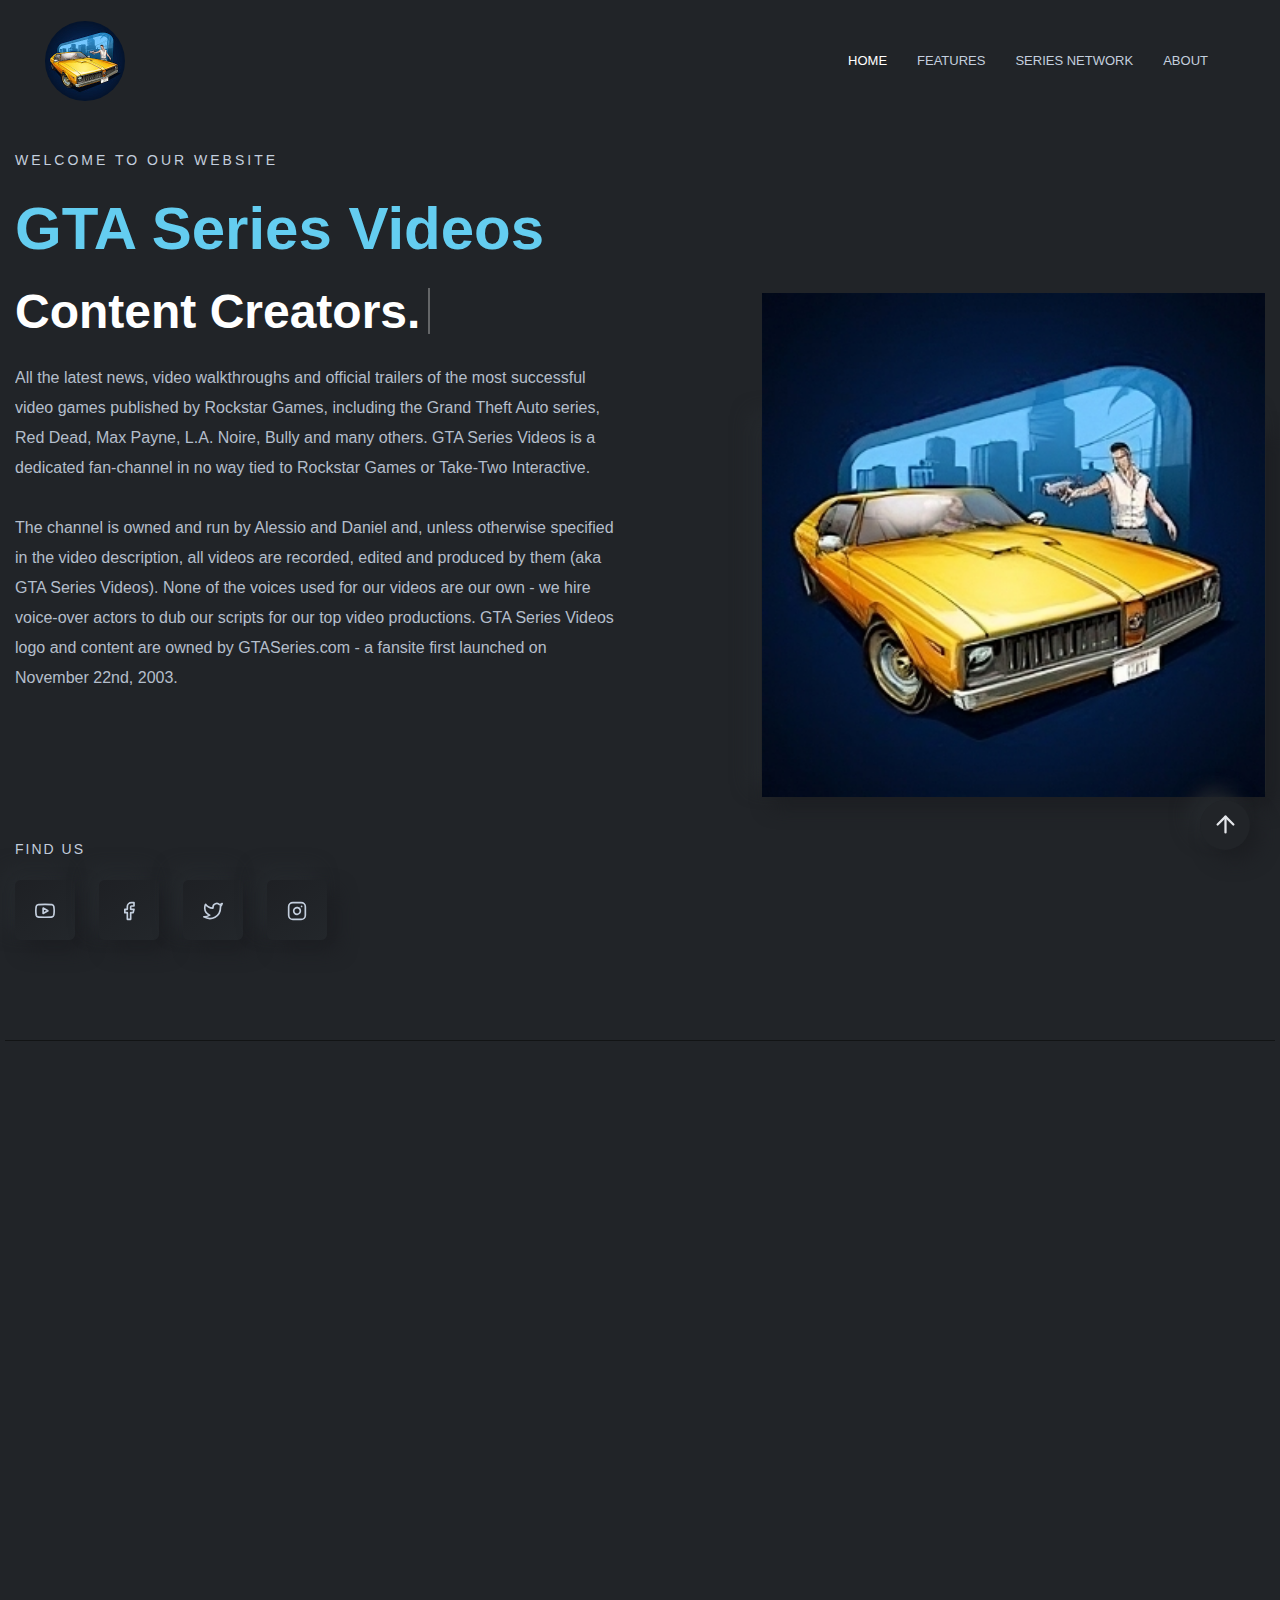
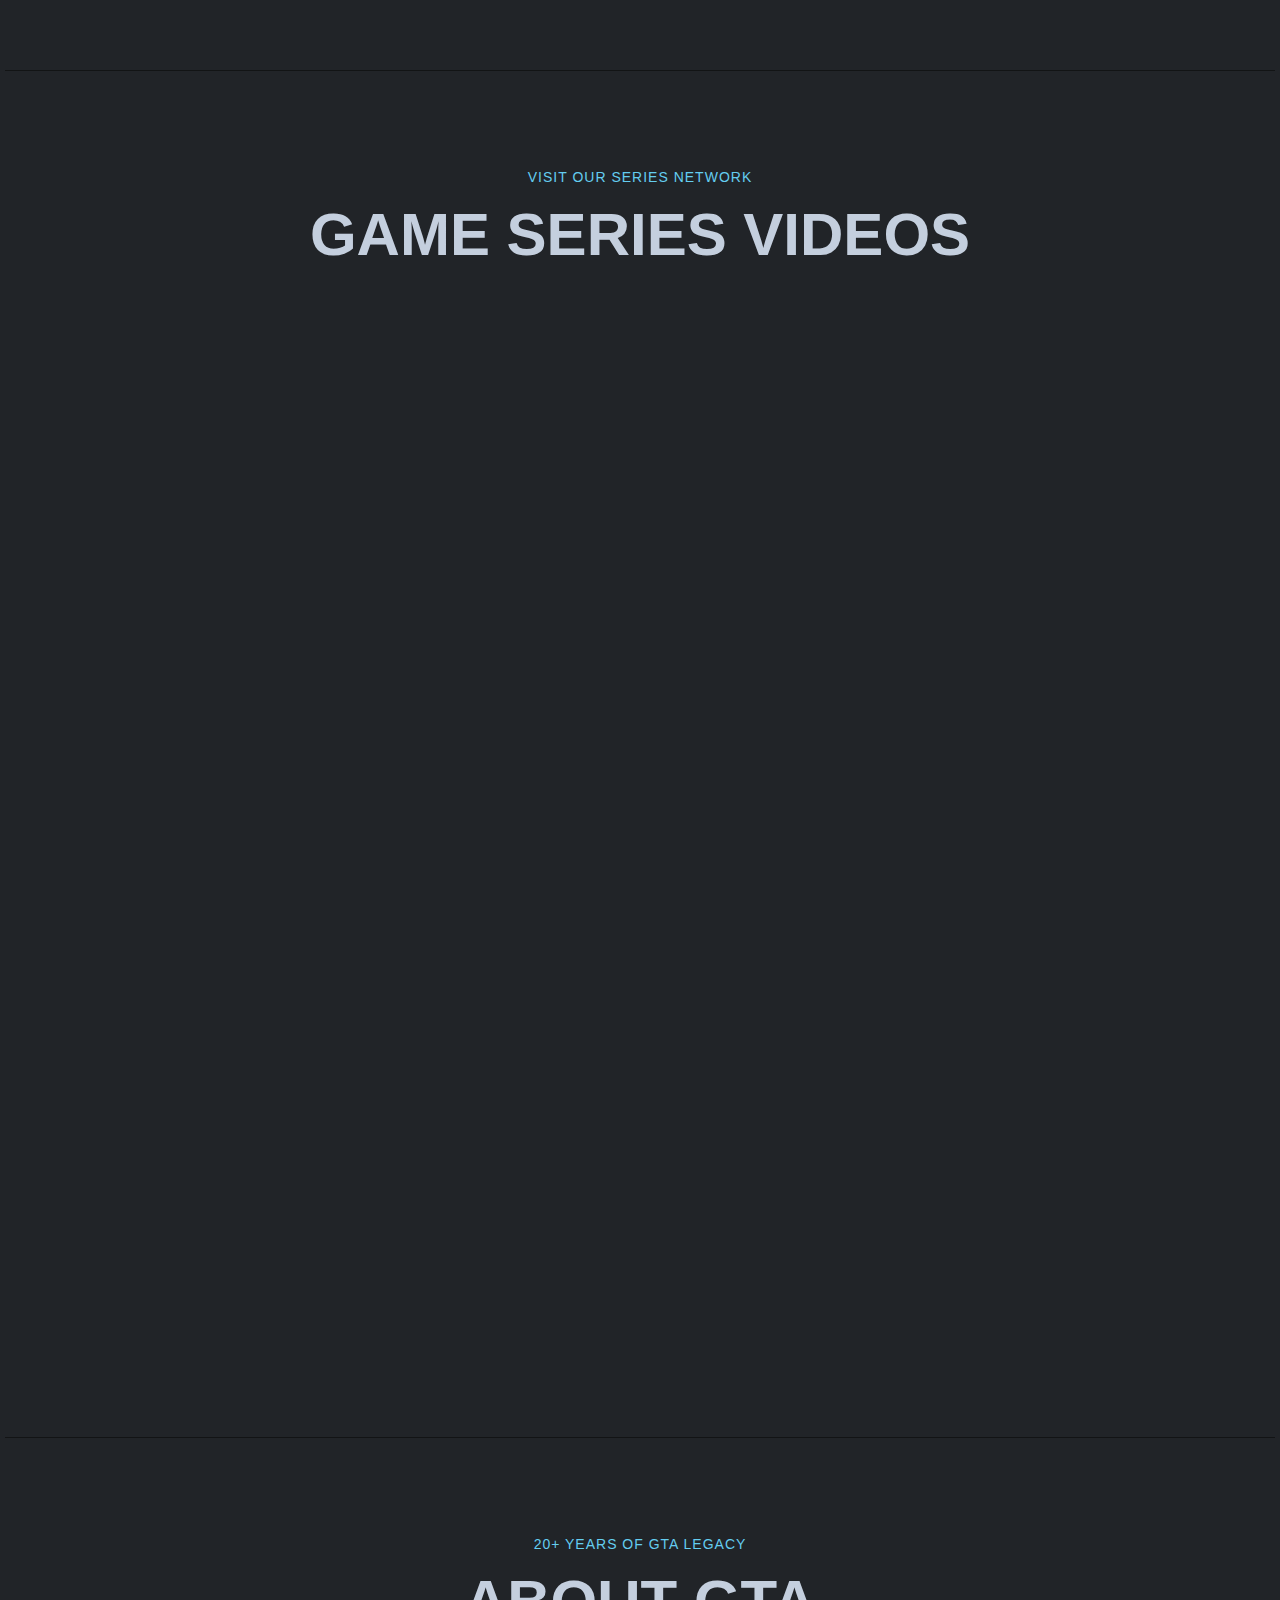
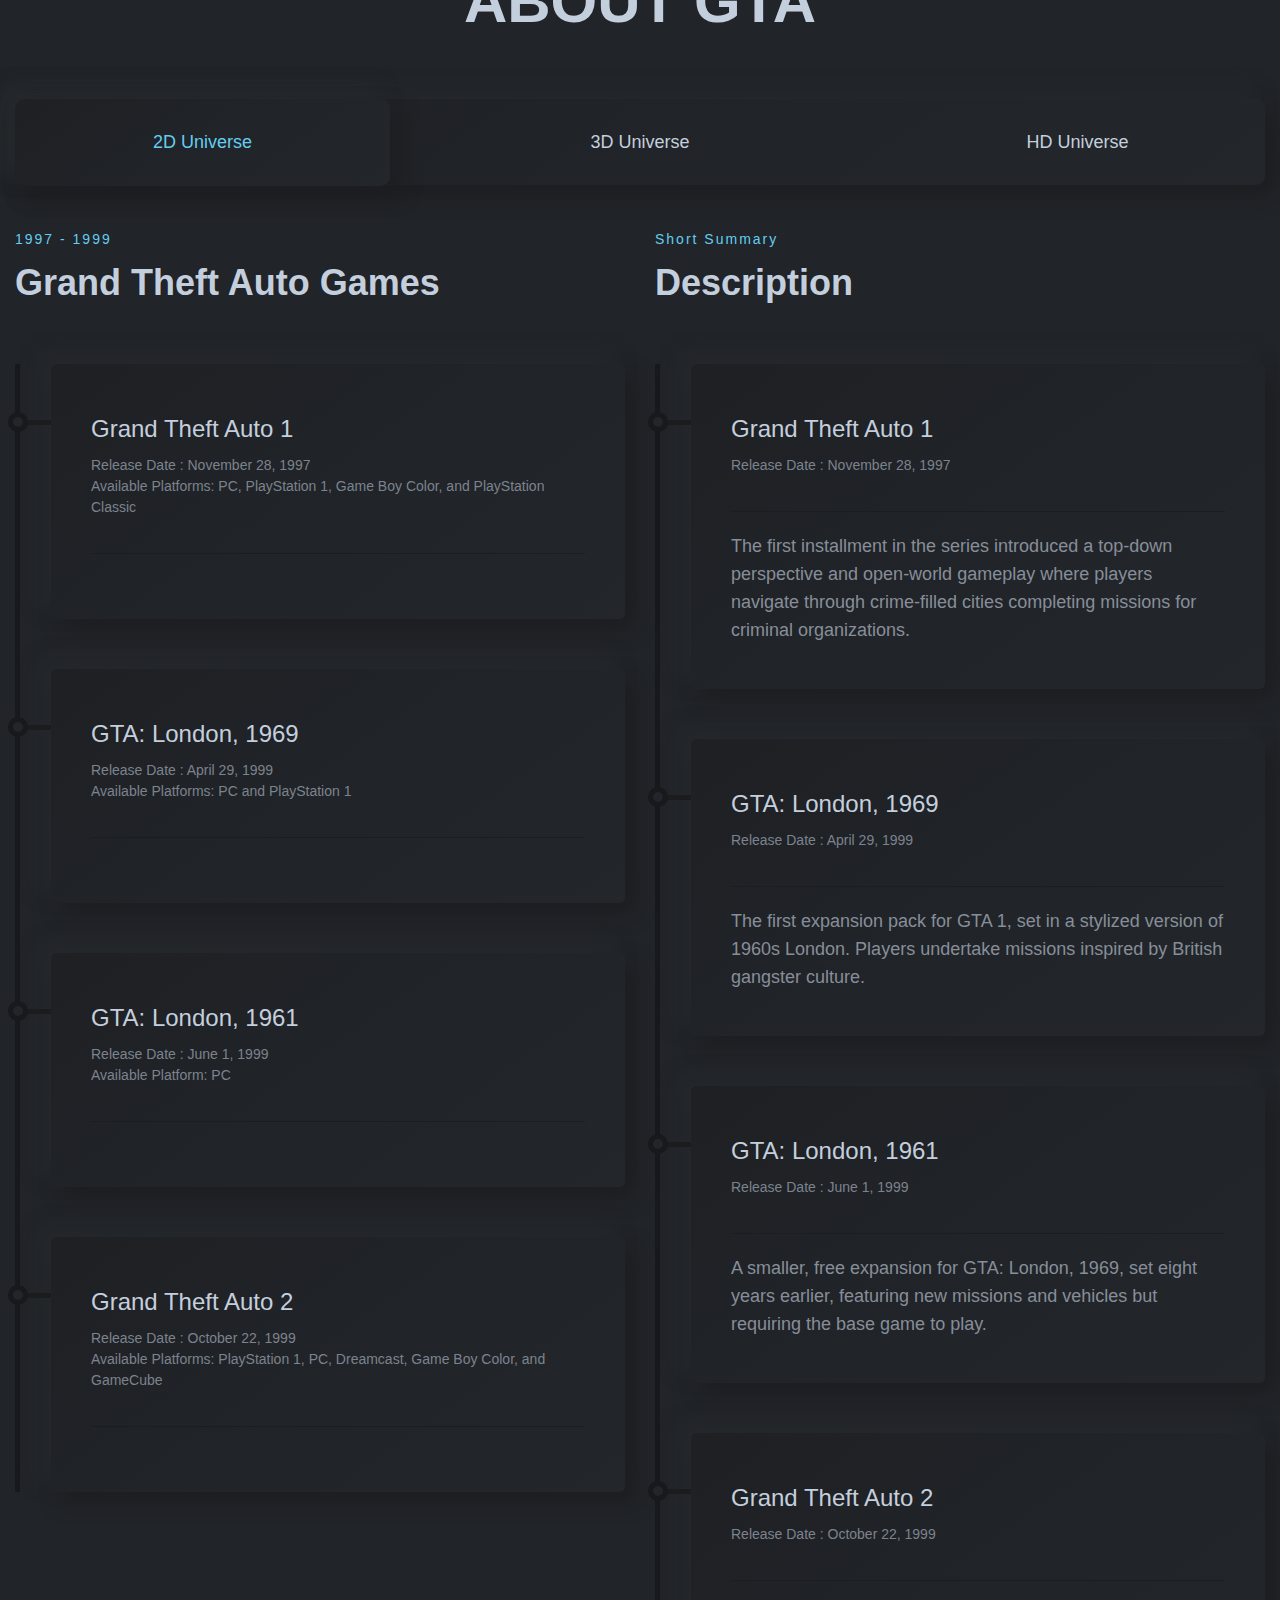
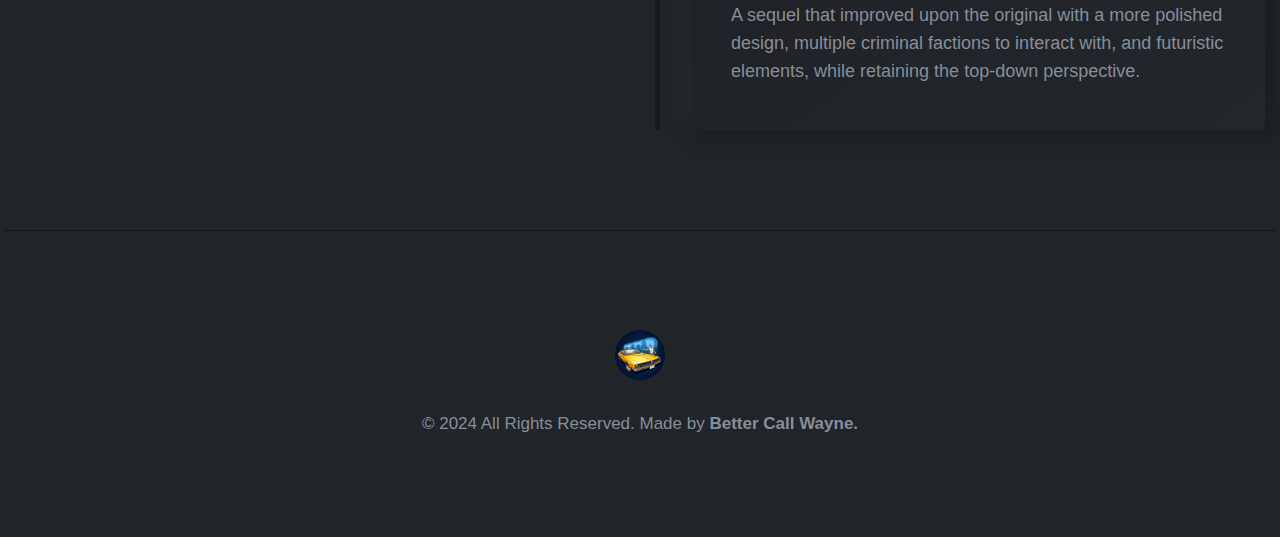
==== index.html @ ca721568 "website upload" ====
<!DOCTYPE html>
<html lang="en">

<head>
    <meta charset="utf-8">
    <meta http-equiv="x-ua-compatible" content="ie=edge">
    <title>GTA Series Videos</title>
    <meta name="robots" content="noindex, follow">
    <meta name="description" content="">
    <meta name="viewport" content="width=device-width, initial-scale=1, shrink-to-fit=no">
    <link rel="shortcut icon" type="image/x-icon" href="assets/images/gtasvs.jpeg">
    <link rel="stylesheet" href="assets/css/vendor/bootstrap.min.css">
    <link rel="stylesheet" href="assets/css/vendor/slick.css">
    <link rel="stylesheet" href="assets/css/vendor/slick-theme.css">
    <link rel="stylesheet" href="assets/css/vendor/aos.css">
    <link rel="stylesheet" href="assets/css/plugins/feature.css">
    <link rel="stylesheet" href="assets/css/style.css">
</head>

<body class="template-color-1 spybody" data-spy="scroll" data-target=".navbar-example2" data-offset="70">

    <header class="rn-header haeder-default black-logo-version header--fixed header--sticky">
        <div class="header-wrapper rn-popup-mobile-menu m--0 row align-items-center">
            <div class="col-lg-2 col-6">
                <div class="header-left">
                    <div class="logo">
                        <a href="index.html">
                            <img src="assets/images/logo/gtasv.jpg" alt="logo">
                        </a>
                    </div>
                </div>
            </div>
            <div class="col-lg-10 col-6">
                <div class="header-center">
                    <nav id="sideNav" class="mainmenu-nav navbar-example2 d-none d-xl-block">
                        <ul class="primary-menu nav nav-pills">
                            <li class="nav-item"><a class="nav-link smoth-animation active" href="#home">Home</a></li>
                            <li class="nav-item"><a class="nav-link smoth-animation" href="#features">Features</a></li>
                            <li class="nav-item"><a class="nav-link smoth-animation" href="#portfolio">Series Network</a></li>
                            <li class="nav-item"><a class="nav-link smoth-animation" href="#resume">About</a></li>
                        </ul>
                    </nav>
                    <div class="header-right">
                        <div class="hamberger-menu d-block d-xl-none">
                            <i id="menuBtn" class="feather-menu humberger-menu"></i>
                        </div>
                        <div class="close-menu d-block">
                            <span class="closeTrigger">
                            <i data-feather="x"></i>
                        </span>
                        </div>
                    </div>
                </div>
            </div>
        </div>
    </header>
    <div class="popup-mobile-menu">
        <div class="inner">
            <div class="menu-top">
                <div class="menu-header">
                    <a class="logo" href="index.html">
                        <img src="assets/images/gtasvs.jpeg" alt="GSVS Image">
                    </a>
                    <div class="close-button">
                        <button class="close-menu-activation close"><i data-feather="x"></i></button>
                    </div>
                </div>
            </div>
            <div class="content">
                <ul class="primary-menu nav nav-pills">
                    <li class="nav-item"><a class="nav-link smoth-animation active" href="#home">Home</a></li>
                    <li class="nav-item"><a class="nav-link smoth-animation" href="#features">Features</a></li>
                    <li class="nav-item"><a class="nav-link smoth-animation" href="#portfolio">Series Network</a></li>
                    <li class="nav-item"><a class="nav-link smoth-animation" href="#resume">History</a></li>
                </ul>
            </div>
        </div>
    </div>
    <!-- End Popup Mobile Menu  -->




    <main class="main-page-wrapper">

        <!-- Start Slider Area -->
        <div id="home" class="rn-slider-area">
            <div class="slide slider-style-1">
                <div class="container">
                    <div class="row row--30 align-items-center">
                        <div class="order-2 order-lg-1 col-lg-7 mt_md--50 mt_sm--50 mt_lg--30">
                            <div class="content">
                                <div class="inner">
                                    <span class="subtitle">Welcome to our website</span>
                                    <h1 class="title"><span>GTA Series Videos</span><br>
                                        <span class="header-caption" id="page-top">
                                            <!-- type headline start-->
                                            <span class="cd-headline clip is-full-width">
                                        <!-- ROTATING TEXT -->
                                        <span class="cd-words-wrapper">
                                                    <b class="is-visible">Content Creators.</b>
                                                    <b class="is-hidden">GTA Enthusiasts.</b>
                                                    <b class="is-hidden">Passionate Gamers.</b>
                                                </span>
                                        </span>
                                        <!-- type headline end -->
                                        </span>
                                    </h1>

                                    <div>
                                        <p class="description">All the latest news, video walkthroughs and official trailers of the most successful video games published by Rockstar Games, including the Grand Theft Auto series, Red Dead, Max Payne, L.A. Noire, Bully and many others.

                                            GTA Series Videos is a dedicated fan-channel in no way tied to Rockstar Games or Take-Two Interactive. 
                                            <br><br>
                                            The channel is owned and run by Alessio and Daniel and, unless otherwise specified in the video description, all videos are recorded, edited and produced by them (aka GTA Series Videos). None of the voices used for our videos are our own - we hire voice-over actors to dub our scripts for our top video productions. 
                                            
                                            GTA Series Videos logo and content are owned by GTASeries.com - a fansite first launched on November 22nd, 2003.</p>
                                    </div>
                                </div>
                                <div class="row">
                                    <div class="col-lg-6 col-xl-6 col-md-6 col-sm-6 col-12">
                                        <div class="social-share-inner-left">
                                            <span class="title">Find Us</span>
                                            <ul class="social-share d-flex liststyle">
                                                <li class="youtube"><a href="https://www.youtube.com/@GTASeriesVideos"><i data-feather="youtube"></i></a>
                                                </li>
                                                <li class="facebook"><a href="https://www.facebook.com/GTASeriesNews"><i data-feather="facebook"></i></a>
                                                </li>
                                                <li class="twitter"><a href="https://x.com/GTASeries"><i data-feather="twitter"></i></a>
                                                <li class="instagram"><a href="https://www.instagram.com/gtaseriesnews"><i data-feather="instagram"></i></a>
                                                </li>
                                            </ul>
                                        </div>
                                    </div>
                                </div>
                            </div>
                        </div>

                        <div class="order-1 order-lg-2 col-lg-5">
                            <div class="thumbnail">
                                <div class="inner">
                                    <img src="assets/images/gtasvs.jpeg" alt="Personal Portfolio Images">
                                </div>
                            </div>
                        </div>
                    </div>
                </div>
            </div>
        </div>
        <!-- End Slider Area -->

        <!-- Start Service Area -->
        <div class="rn-service-area rn-section-gap section-separator" id="features">
            <div class="container">
                <div class="row">
                    <div class="col-lg-12">
                        <div class="section-title text-left" data-aos="fade-up" data-aos-duration="500" data-aos-delay="100" data-aos-once="true">
                            <span class="subtitle">Features</span>
                            <h2 class="title">What We Do</h2>
                        </div>
                    </div>
                </div>
                <div class="row row--25 mt_md--10 mt_sm--10">

                    <div data-aos="fade-up" data-aos-duration="500" data-aos-delay="100" data-aos-once="true" class="col-lg-6 col-xl-4 col-md-6 col-sm-12 col-12 mt--50 mt_md--30 mt_sm--30">
                        <div class="rn-service">
                            <div class="inner">
                                <div class="icon">
                                    <i data-feather="layout"></i>
                                </div>
                                <div class="content">
                                    <h4 class="title">Mission Walkthroughs</h4>
                                    <p class="description">Step-by-step guides to completing every GTA mission.</p>
                                </div>
                            </div>
                        </div>
                    </div>
                    <div data-aos="fade-up" data-aos-duration="500" data-aos-delay="300" data-aos-once="true" class="col-lg-6 col-xl-4 col-md-6 col-sm-12 col-12 mt--50 mt_md--30 mt_sm--30">
                        <div class="rn-service">
                            <div class="inner">
                                <div class="icon">
                                    <i data-feather="grid"></i>
                                </div>
                                <div class="content">
                                    <h4 class="title">Tips & Tricks</h4>
                                    <p class="description">Learn how to dominate the game with helpful tips and hidden tricks.</p>
                                </div>
                            </div>
                        </div>
                    </div>
                    <div data-aos="fade-up" data-aos-duration="500" data-aos-delay="500" data-aos-once="true" class="col-lg-6 col-xl-4 col-md-6 col-sm-12 col-12 mt--50 mt_md--30 mt_sm--30">
                        <div class="rn-service">
                            <div class="inner">
                                <div class="icon">
                                    <i data-feather="aperture"></i>
                                </div>
                                <div class="content">
                                    <h4 class="title">GTA Online Updates</h4>
                                    <p class="description">Stay updated with the latest news and activities in GTA Online.</p>
                                </div>
                            </div>
                        </div>
                    </div>
                </div>
            </div>
        </div>
        <!-- End Service Area  -->

        <!-- Start Portfolio Area -->
        <div class="rn-portfolio-area rn-section-gap section-separator" id="portfolio">
            <div class="container">
                <div class="row">
                    <div class="col-lg-12">
                        <div class="section-title text-center">
                            <span class="subtitle">Visit our series network</span>
                            <h2 class="title">GAME SERIES VIDEOS</h2>
                        </div>
                    </div>
                </div>

                <div class="row row--25 mt--10 mt_md--10 mt_sm--10">
                    <!-- Start Single Portfolio -->
                    <div data-aos="fade-up" data-aos-delay="100" data-aos-once="true" class="col-lg-6 col-xl-4 col-md-6 col-12 mt--50 mt_md--30 mt_sm--30">
                        <div class="rn-portfolio" data-toggle="modal" data-target="#exampleModalCenterr">
                            <div class="inner">
                                <div class="thumbnail" style="overflow: auto; height: 200px;">
                                    <a href="https://www.youtube.com/@GamesSeriesNetwork" target="_blank">
                                        <img src="assets/images/portfolio/gameseries.png"  style="height:156px;" alt="Game Series Images">
                                    </a>
                                </div>
                                <div class="content">
                                    <div class="category-info">
                                        <div class="category-list">
                                            <a href="https://www.youtube.com/@GamesSeriesNetwork" target="_blank">Game Series</a>
                                        </div>
                                        <div class="meta">
                                            <span><a href="https://www.youtube.com/@GamesSeriesNetwork" target="_blank">
                                        </div>
                                    </div>
                                    <h4 class="title"><a href="https://www.youtube.com/@GamesSeriesNetwork" target="_blank">Guides, Easter Eggs, Tips & Tricks and Playthrough Videos!<i class="feather-arrow-up-right"></i></a></h4>
                                </div>
                            </div>
                        </div>
                    </div>
                                        <!-- Start Single Portfolio -->
                                        <div data-aos="fade-up" data-aos-delay="100" data-aos-once="true" class="col-lg-6 col-xl-4 col-md-6 col-12 mt--50 mt_md--30 mt_sm--30">
                                            <div class="rn-portfolio" data-toggle="modal" data-target="#ee">
                                                <div class="inner">
                                                    <div class="thumbnail" style="overflow: auto; height: 200px;">
                                                        <a href="https://www.youtube.com/BatmanArkhamVideos" target="_blank">
                                                            <img src="assets/images/portfolio/batmansv.jpg"  style="height:156px;" alt="Personal Portfolio Images">
                                                        </a>
                                                    </div>
                                                    <div class="content">
                                                        <div class="category-info">
                                                            <div class="category-list">
                                                                <a href="https://www.youtube.com/BatmanArkhamVideos" target="_blank">Batman Arkham Videos</a>
                                                            </div>
                                                        </div>
                                                        <h4 class="title"><a href="https://www.youtube.com/BatmanArkhamVideos" target="_blank">Batman Arkham Guides, Easter Eggs, Tips & Tricks and Playthrough Videos!<i class="feather-arrow-up-right"></i></a></h4>
                                                    </div>
                                                </div>
                                            </div>
                                        </div>
                                        <!-- End Single Portfolio -->

                    <!-- Start Single Portfolio -->
                    <div data-aos="fade-up" data-aos-delay="300" data-aos-once="true" class="col-lg-6 col-xl-4 col-md-6 col-12 mt--50 mt_md--30 mt_sm--30">
                        <div class="rn-portfolio" data-toggle="modal" data-target="#exampleModalCente">
                            <div class="inner">
                                <div class="thumbnail" style="overflow: auto; height: 200px;">
                                    <a href="https://www.youtube.com/AssassinsCreedAction" target="_blank">
                                        <img src="assets/images/portfolio/assassinsv.jpg"  style="height:156px;"  alt="Assassin Creed Image">
                                    </a>
                                </div>
                                <div class="content">
                                    <div class="category-info">
                                        <div class="category-list">
                                            <a href="https://www.youtube.com/AssassinsCreedAction" target="_blank">Assassin's Creed Action</a>
                                        </div>
                                    </div>
                                    <h4 class="title"><a href="https://www.youtube.com/AssassinsCreedAction" target="_blank">Assassin's Creed Guides, Walkthrough Videos, News & Official trailers of The Open-World Action-Adventure Stealth Video Game Franchise<i class="feather-arrow-up-right"></i></a></h4>
                                </div>
                            </div>
                        </div>
                    </div>

                    <!-- Hitman Series Videos -->
                    <div data-aos="fade-up" data-aos-delay="300" data-aos-once="true" class="col-lg-6 col-xl-4 col-md-6 col-12 mt--50 mt_md--30 mt_sm--30">
                        <div class="rn-portfolio" data-toggle="modal" data-target="#exampleModalCente">
                            <div class="inner">
                                <div class="thumbnail" style="overflow: auto; height: 200px;">
                                    <a href="https://www.youtube.com/HitmanSeriesVideos" target="_blank">
                                        <img src="assets/images/portfolio/hitmansv.jpg"  style="height:156px;"  alt="Hitman Series Image">
                                    </a>
                                </div>
                                <div class="content">
                                    <div class="category-info">
                                        <div class="category-list">
                                            <a href="https://www.youtube.com/HitmanSeriesVideos" target="_blank">Hitman Series Videos</a>
                                        </div>
                                    </div>
                                    <h4 class="title"><a href="https://www.youtube.com/HitmanSeriesVideos" target="_blank">Hitman Series where you can find Walkthrough, Trailer and Easter egg videos from the video games developed by IO Interactive. <i class="feather-arrow-up-right"></i></a></h4>
                                </div>
                            </div>
                        </div>
                    </div>
                    
                    <div data-aos="fade-up" data-aos-delay="300" data-aos-once="true" class="col-lg-6 col-xl-4 col-md-6 col-12 mt--50 mt_md--30 mt_sm--30">
                        <div class="rn-portfolio" data-toggle="modal" data-target="#exampleModalCente">
                            <div class="inner">
                                <div class="thumbnail" style="overflow: auto; height: 200px;">
                                    <a href="https://www.youtube.com/GOWSeriesVideos" target="_blank">
                                        <img src="assets/images/portfolio/gowsv.png"  style="height:156px;"  alt="GOW Series Image">
                                    </a>
                                </div>
                                <div class="content">
                                    <div class="category-info">
                                        <div class="category-list">
                                            <a href="https://www.youtube.com/GOWSeriesVideos" target="_blank">Gears of War Series Videos</a>
                                        </div>
                                    </div>
                                    <h4 class="title"><a href="https://www.youtube.com/GOWSeriesVideos" target="_blank">Gears of War walkthrough videos, official trailers and much more.<i class="feather-arrow-up-right"></i></a></h4>
                                </div>
                            </div>
                        </div>
                    </div>
                </div>
            </div>
        </div>
        <!-- End portfolio Area -->

        <!-- Start Resume Area -->
        <div class="rn-resume-area rn-section-gap section-separator" id="resume">
            <div class="container">
                <div class="row">
                    <div class="col-lg-12">
                        <div class="section-title text-center">
                            <span class="subtitle">20+ Years of GTA Legacy</span>
                            <h2 class="title">ABOUT GTA</h2>
                        </div>
                    </div>
                </div>
                <div class="row mt--45">
                    <div class="col-lg-12">
                        <ul class="rn-nav-list nav nav-tabs" id="myTabs" role="tablist">
                            <li class="nav-item">
                                <a class="nav-link active" id="education-tab" data-toggle="tab" href="#education" role="tab" aria-controls="education" aria-selected="true">2D Universe</a>
                            </li>
                            <li class="nav-item">
                                <a class="nav-link" id="professional-tab" data-toggle="tab" href="#professional" role="tab" aria-controls="professional" aria-selected="false">3D Universe</a>
                            </li>
                            <li class="nav-item">
                                <a class="nav-link" id="experience-tab" data-toggle="tab" href="#experience" role="tab" aria-controls="experience" aria-selected="false">HD Universe</a>
                            </li>
                        </ul>
                        <!-- Start Tab Content Wrapper  -->
                        <div class="rn-nav-content tab-content" id="myTabContents">
                            <!-- Start Single Tab  -->
                            <div class="tab-pane show active fade single-tab-area" id="education" role="tabpanel" aria-labelledby="education-tab">
                                <div class="personal-experience-inner mt--40">
                                    <div class="row">
                                        <!-- Start Skill List Area  -->
                                        <div class="col-lg-6 col-md-12 col-12">
                                            <div class="content">
                                                <span class="subtitle">1997 - 1999</span>
                                                <h4 class="maintitle">Grand Theft Auto Games</h4>
                                                <div class="experience-list">

                                                    <!-- Start Single List  -->
                                                    <div class="resume-single-list">
                                                        <div class="inner">
                                                            <div class="heading">
                                                                <div class="title">
                                                                    <h4>Grand Theft Auto 1</h4>
                                                                    <span>Release Date : November 28, 1997
                                                                        <br>Available Platforms: PC, PlayStation 1, Game Boy Color, and PlayStation Classic</span>
                                                                </div>
                                                            </div>

                                                        </div>
                                                    </div>
                                                    <!-- End Single List  -->

                                                    <!-- Start Single List  -->
                                                    <div class="resume-single-list">
                                                        <div class="inner">
                                                            <div class="heading">
                                                                <div class="title">
                                                                    <h4>GTA: London, 1969</h4>
                                                                    <span>Release Date : April 29, 1999
                                                                        <br>Available Platforms: PC and PlayStation 1</span>
                                                                </div>
                                                            </div>
                                                        </div>
                                                    </div>
                                                    <!-- End Single List  -->
                                                    <!-- Start Single List  -->
                                                    <div class="resume-single-list">
                                                        <div class="inner">
                                                            <div class="heading">
                                                                <div class="title">
                                                                    <h4>GTA: London, 1961</h4>
                                                                    <span>Release Date : June 1, 1999
                                                                        <br>Available Platform: PC
                                                                        </span>
                                                                </div>
                                                            </div>
                                                        </div>
                                                    </div>
                                                    <!-- End Single List  -->
                                                    <!-- Start Single List  -->
                                                    <div class="resume-single-list">
                                                        <div class="inner">
                                                            <div class="heading">
                                                                <div class="title">
                                                                    <h4>Grand Theft Auto 2</h4>
                                                                    <span>Release Date : October 22, 1999
                                                                        <br>Available Platforms: PlayStation 1, PC, Dreamcast, Game Boy Color, and GameCube
                                                                        </span>
                                                                </div>
                                                            </div>
                                                        </div>
                                                    </div>
                                                    <!-- End Single List  -->

                                                </div>
                                            </div>
                                        </div>
                                        <!-- End Skill List Area  -->

                                        <!-- Start Skill List Area 2nd  -->
                                        <div class="col-lg-6 col-md-12 col-12 mt_md--60 mt_sm--60">
                                            <div class="content">
                                                <span class="subtitle">Short Summary</span>
                                                <h4 class="maintitle">Description</h4>
                                                <div class="experience-list">

                                                    <!-- Start Single List  -->
                                                    <div class="resume-single-list">
                                                        <div class="inner">
                                                            <div class="heading">
                                                                <div class="title">
                                                                    <h4>Grand Theft Auto 1</h4>
                                                                    <span>Release Date : November 28, 1997
                                                                    </span>
                                                                </div>
                                                            </div>
                                                            <p class="description">The first installment in the series introduced a top-down perspective and open-world gameplay where players navigate through crime-filled cities completing missions for criminal organizations.</p>
                                                        </div>
                                                    </div>
                                                    <!-- End Single List  -->

                                                    <!-- Start Single List  -->
                                                    <div class="resume-single-list">
                                                        <div class="inner">
                                                            <div class="heading">
                                                                <div class="title">
                                                                    <h4>GTA: London, 1969</h4>
                                                                    <span>Release Date : April 29, 1999</span>
                                                                </div>
                                                            </div>
                                                            <p class="description">The first expansion pack for GTA 1, set in a stylized version of 1960s London. Players undertake missions inspired by British gangster culture.</p>
                                                        </div>
                                                    </div>
                                                    <!-- End Single List  -->

                                                    <!-- Start Single List  -->
                                                    <div class="resume-single-list">
                                                        <div class="inner">
                                                            <div class="heading">
                                                                <div class="title">
                                                                    <h4>GTA: London, 1961</h4>
                                                                    <span>Release Date : June 1, 1999</span>
                                                                </div>
                                                            </div>
                                                            <p class="description">A smaller, free expansion for GTA: London, 1969, set eight years earlier, featuring new missions and vehicles but requiring the base game to play.</p>
                                                        </div>
                                                    </div>
                                                    <!-- End Single List  -->
                                                    <!-- Start Single List  -->
                                                    <div class="resume-single-list">
                                                        <div class="inner">
                                                            <div class="heading">
                                                                <div class="title">
                                                                    <h4>Grand Theft Auto 2</h4>
                                                                    <span>Release Date : October 22, 1999</span>
                                                                </div>
                                                            </div>
                                                            <p class="description">A sequel that improved upon the original with a more polished design, multiple criminal factions to interact with, and futuristic elements, while retaining the top-down perspective.</p>
                                                        </div>
                                                    </div>
                                                    <!-- End Single List  -->

                                                </div>
                                            </div>
                                        </div>
                                        <!-- End Skill List Area  -->
                                    </div>
                                </div>
                            </div>
                            <!-- End Single Tab  -->

                            <!-- Start Single Tab  -->
                            <div class="tab-pane fade" id="professional" role="tabpanel" aria-labelledby="professional">
                                <div class="personal-experience-inner mt--40">
                                    <div class="row">
                                        <!-- Start Skill List Area  -->
                                        <div class="col-lg-6 col-md-12 col-12">
                                            <div class="content">
                                                <span class="subtitle">2001 - 2006</span>
                                                <h4 class="maintitle">Grand Theft Auto Games</h4>
                                                <div class="experience-list">

                                                    <!-- Start Single List  -->
                                                    <div class="resume-single-list">
                                                        <div class="inner">
                                                            <div class="heading">
                                                                <div class="title">
                                                                    <h4>Grand Theft Auto III</h4>
                                                                    <span>Release Date: October 22, 2001
                                                                        <br>Available Platforms: PlayStation 2, PlayStation 3, PlayStation 4, PlayStation 5, Xbox, PC, iOS Devices, and Android Devices</span>
                                                                </div>
                                                            </div>
                                                        </div>
                                                    </div>
                                                    <!-- End Single List  -->

                                                    <!-- Start Single List  -->
                                                    <div class="resume-single-list">
                                                        <div class="inner">
                                                            <div class="heading">
                                                                <div class="title">
                                                                    <h4>Grand Theft Auto: Vice City</h4>
                                                                    <span>Release Date: October 27, 2002
                                                                        <br>Available Platforms: PlayStation 2, PlayStation 3, PlayStation 4, PlayStation 5, Xbox, PC, iOS Devices, and Android Devices</span>
                                                                </div>
                                                            </div>
                                                        </div>
                                                    </div>
                                                    <!-- End Single List  -->
                                                    <!-- Start Single List  -->
                                                    <div class="resume-single-list">
                                                        <div class="inner">
                                                            <div class="heading">
                                                                <div class="title">
                                                                    <h4>Grand Theft Auto: Advance</h4>
                                                                    <span>Release Date: October 26, 2004
                                                                        <br>Available Platforms: Game Boy Advance, GameCube, and Nintendo DS</span>
                                                                </div>
                                                            </div>
                                                        </div>
                                                    </div>
                                                    <!-- End Single List  -->
                                                    <!-- Start Single List  -->
                                                    <div class="resume-single-list">
                                                        <div class="inner">
                                                            <div class="heading">
                                                                <div class="title">
                                                                    <h4>Grand Theft Auto: San Andreas</h4>
                                                                    <span>Release Date: October 26, 2004
                                                                        <br>Available Platforms: PlayStation 2, PlayStation 3, PlayStation 4, PlayStation 5, Xbox, Xbox 360, Xbox One, Xbox Series X, PC, Apple Macintosh, Apple iOS, and Android
                                                                    </span>
                                                                </div>
                                                            </div>
                                                        </div>
                                                    </div>
                                                    <!-- End Single List  -->
                                                    <!-- Start Single List  -->
                                                    <div class="resume-single-list">
                                                        <div class="inner">
                                                            <div class="heading">
                                                                <div class="title">
                                                                    <h4>Grand Theft Auto: The Trilogy</h4>
                                                                    <span>Release Date: October 19, 2005
                                                                        <br>Available Platforms: PC, PlayStation 2, and Xbox
                                                                    </span>
                                                                </div>
                                                            </div>
                                                        </div>
                                                    </div>
                                                    <!-- End Single List  -->
                                                    <!-- Start Single List  -->
                                                    <div class="resume-single-list">
                                                        <div class="inner">
                                                            <div class="heading">
                                                                <div class="title">
                                                                    <h4>Grand Theft Auto Liberty City Stories</h4>
                                                                    <span>Release Date: October 24, 2005
                                                                        <br>Available Platforms: PlayStation Portable, PlayStation 2, PlayStation 3, Apple iOS, and Android
                                                                    </span>
                                                                </div>
                                                            </div>
                                                        </div>
                                                    </div>
                                                    <!-- End Single List  -->
                                                    <!-- Start Single List  -->
                                                    <div class="resume-single-list">
                                                        <div class="inner">
                                                            <div class="heading">
                                                                <div class="title">
                                                                    <h4>Grand Theft Auto Vice City Stories</h4>
                                                                    <span>Release Date: October 31, 2006
                                                                        <br>Available Platforms: PlayStation Portable, PlayStation 2, and PlayStation 3
                                                                    </span>
                                                                </div>
                                                            </div>
                                                        </div>
                                                    </div>
                                                    <!-- End Single List  -->

                                                </div>
                                            </div>
                                        </div>
                                        <!-- End Skill List Area  -->

                                        <!-- Start Skill List Area 2nd  -->
                                        <div class="col-lg-6 col-md-12 col-12 mt_md--60 mt_sm--60">
                                            <div class="content">
                                                <span class="subtitle">Short Summary</span>
                                                <h4 class="maintitle">Description</h4>
                                                <div class="experience-list">

                                                    <!-- Start Single List  -->
                                                    <div class="resume-single-list">
                                                        <div class="inner">
                                                            <div class="heading">
                                                                <div class="title">
                                                                    <h4>Grand Theft Auto III</h4>
                                                                    <span>Release Date: October 22, 2001
                                                                    </span>
                                                                </div>
                                                            </div>
                                                            <p class="description">The first 3D installment in the franchise, set in Liberty City. It revolutionized open-world gaming with its expansive sandbox environment and engaging story.</p>
                                                        </div>
                                                    </div>
                                                    <!-- End Single List  -->

                                                    <!-- Start Single List  -->
                                                    <div class="resume-single-list">
                                                        <div class="inner">
                                                            <div class="heading">
                                                                <div class="title">
                                                                    <h4>Grand Theft Auto Vice City</h4>
                                                                    <span>Release Date: October 27, 2002</span>
                                                                </div>
                                                            </div>
                                                            <p class="description">A vibrant take on the 1980s, Vice City introduced players to neon-drenched streets and a storyline inspired by Miami's crime culture.</p>
                                                        </div>
                                                    </div>
                                                    <!-- End Single List  -->

                                                    <!-- Start Single List  -->
                                                    <div class="resume-single-list">
                                                        <div class="inner">
                                                            <div class="heading">
                                                                <div class="title">
                                                                    <h4>Grand Theft Auto: Advance</h4>
                                                                    <span>Release Date: October 26, 2004</span>
                                                                </div>
                                                            </div>
                                                            <p class="description">A prequel to GTA III, this handheld game brought a top-down perspective back, tailored for portable devices.</p>
                                                        </div>
                                                    </div>
                                                    <!-- End Single List  -->
                                                    <!-- Start Single List  -->
                                                    <div class="resume-single-list">
                                                        <div class="inner">
                                                            <div class="heading">
                                                                <div class="title">
                                                                    <h4>Grand Theft Auto: San Andreas</h4>
                                                                    <span>Release Date: October 26, 2004</span>
                                                                </div>
                                                            </div>
                                                            <p class="description">A sprawling game set in the fictional state of San Andreas, featuring three cities. It expanded gameplay with RPG elements, character customization, and a gripping storyline about gang life.</p>
                                                        </div>
                                                    </div>
                                                    <!-- End Single List  -->
                                                    <!-- Start Single List  -->
                                                    <div class="resume-single-list">
                                                        <div class="inner">
                                                            <div class="heading">
                                                                <div class="title">
                                                                    <h4>Grand Theft Auto: The Trilogy</h4>
                                                                    <span>Release Date: October 19, 2005</span>
                                                                </div>
                                                            </div>
                                                            <p class="description">A collection featuring remastered versions of GTA III, Vice City, and San Andreas. It highlighted the evolution of the series in a single package.</p>
                                                        </div>
                                                    </div>
                                                    <!-- End Single List  -->
                                                    <!-- Start Single List  -->
                                                    <div class="resume-single-list">
                                                        <div class="inner">
                                                            <div class="heading">
                                                                <div class="title">
                                                                    <h4>Grand Theft Auto: Liberty City Stories</h4>
                                                                    <span>Release Date: October 24, 2005</span>
                                                                </div>
                                                            </div>
                                                            <p class="description">A prequel to GTA III, exploring new missions and storylines in Liberty City with enhanced visuals for portable devices.</p>
                                                        </div>
                                                    </div>
                                                    <!-- End Single List  -->
                                                    <!-- Start Single List  -->
                                                    <div class="resume-single-list">
                                                        <div class="inner">
                                                            <div class="heading">
                                                                <div class="title">
                                                                    <h4>Grand Theft Auto: Vice City Stories</h4>
                                                                    <span>Release Date: October 31, 2006</span>
                                                                </div>
                                                            </div>
                                                            <p class="description">A sequel that improved upon the original with a more polished design, multiple criminal factions to interact with, and futuristic elements, while retaining the top-down perspective.</p>
                                                        </div>
                                                    </div>
                                                    <!-- End Single List  -->

                                                </div>
                                            </div>
                                        </div>
                                        <!-- End Skill List Area  -->
                                    </div>
                                </div>
                            </div>
                            <!-- End Single Tab  -->

                            <!-- Start Single Tab  -->
                            <div class="tab-pane fade" id="experience" role="tabpanel" aria-labelledby="experience-tab">
                                <div class="personal-experience-inner mt--40">
                                    <div class="row">
                                        <!-- Start Skill List Area  -->
                                        <div class="col-lg-6 col-md-12 col-12">
                                            <div class="content">
                                                <span class="subtitle">2008 - 2013</span>
                                                <h4 class="maintitle">Grand Theft Auto Games</h4>
                                                <div class="experience-list">

                                                    <!-- Start Single List  -->
                                                    <div class="resume-single-list">
                                                        <div class="inner">
                                                            <div class="heading">
                                                                <div class="title">
                                                                    <h4>Grand Theft Auto IV</h4>
                                                                    <span>Release Date: April 29, 2008
                                                                        <br>Available Platforms: Xbox 360, Xbox One, Xbox Series X, PlayStation 3, and PC</span>
                                                                </div>
                                                            </div>

                                                        </div>
                                                    </div>
                                                    <!-- End Single List  -->

                                                    <!-- Start Single List  -->
                                                    <div class="resume-single-list">
                                                        <div class="inner">
                                                            <div class="heading">
                                                                <div class="title">
                                                                    <h4>Grand Theft Auto IV: The Lost and Damned</h4>
                                                                    <span>Release Date: February 17, 2009
                                                                        <br>Available Platforms: Xbox 360, PlayStation 3, and PC</span>
                                                                </div>
                                                            </div>
                                                        </div>
                                                    </div>
                                                    <!-- End Single List  -->
                                                    <!-- Start Single List  -->
                                                    <div class="resume-single-list">
                                                        <div class="inner">
                                                            <div class="heading">
                                                                <div class="title">
                                                                    <h4>Grand Theft Auto IV: The Ballad of Gay Tony</h4>
                                                                    <span>Release Date: October 29, 2009
                                                                        <br>Available Platforms: Xbox 360, PlayStation 3, PC</span>
                                                                </div>
                                                            </div>
                                                        </div>
                                                    </div>
                                                    <!-- End Single List  -->
                                                    <!-- Start Single List  -->
                                                    <div class="resume-single-list">
                                                        <div class="inner">
                                                            <div class="heading">
                                                                <div class="title">
                                                                    <h4>Grand Theft Auto: Chinatown Wars</h4>
                                                                    <span>Release Date: March 17, 2009
                                                                        <br>Available Platforms: Nintendo DS, PlayStation Portable, Apple iOS, and Android</span>
                                                                </div>
                                                            </div>
                                                        </div>
                                                    </div>
                                                    <!-- End Single List  -->
                                                    <!-- Start Single List  -->
                                                    <div class="resume-single-list">
                                                        <div class="inner">
                                                            <div class="heading">
                                                                <div class="title">
                                                                    <h4>Grand Theft Auto V</h4>
                                                                    <span>Release Date: September 17, 2013
                                                                        <br>Available Platforms: PlayStation 3, PlayStation 4, PlayStation 5, Xbox 360, Xbox One, Xbox Series X|S, and PC</span>
                                                                </div>
                                                            </div>
                                                        </div>
                                                    </div>
                                                    <!-- End Single List  -->


                                                </div>
                                            </div>
                                        </div>
                                        <!-- End Skill List Area  -->

                                        <!-- Start Skill List Area 2nd  -->
                                        <div class="col-lg-6 col-md-12 col-12 mt_md--60 mt_sm--60">
                                            <div class="content">
                                                <span class="subtitle">Short Summary</span>
                                                <h4 class="maintitle">Description</h4>
                                                <div class="experience-list">

                                                    <!-- Start Single List  -->
                                                    <div class="resume-single-list">
                                                        <div class="inner">
                                                            <div class="heading">
                                                                <div class="title">
                                                                    <h4>Grand Theft Auto IV</h4>
                                                                    <span>Release Date: April 29, 2008
                                                                    </span>
                                                                </div>
                                                            </div>
                                                            <p class="description">Set in a reimagined Liberty City, the game follows Niko Bellic, an immigrant navigating the criminal underworld. It introduced realistic physics, enhanced graphics, and a darker, more mature storyline.</p>
                                                        </div>
                                                    </div>
                                                    <!-- End Single List  -->

                                                    <!-- Start Single List  -->
                                                    <div class="resume-single-list">
                                                        <div class="inner">
                                                            <div class="heading">
                                                                <div class="title">
                                                                    <h4>Grand Theft Auto IV: The Lost and Damned</h4>
                                                                    <span>Release Date: February 17, 2009</span>
                                                                </div>
                                                            </div>
                                                            <p class="description">A DLC for GTA IV focusing on Johnny Klebitz, a member of a biker gang. It added new missions, vehicles, and weapons, while exploring themes of loyalty and betrayal.</p>
                                                        </div>
                                                    </div>
                                                    <!-- End Single List  -->

                                                    <!-- Start Single List  -->
                                                    <div class="resume-single-list">
                                                        <div class="inner">
                                                            <div class="heading">
                                                                <div class="title">
                                                                    <h4>Grand Theft Auto IV: The Ballad of Gay Tony</h4>
                                                                    <span>Release Date: October 29, 2009</span>
                                                                </div>
                                                            </div>
                                                            <p class="description">Another DLC for GTA IV, offering a vibrant and over-the-top take on Liberty City through the eyes of Luis Lopez, the bodyguard of nightclub owner Tony Prince.</p>
                                                        </div>
                                                    </div>
                                                    <!-- End Single List  -->
                                                    <!-- Start Single List  -->
                                                    <div class="resume-single-list">
                                                        <div class="inner">
                                                            <div class="heading">
                                                                <div class="title">
                                                                    <h4>Grand Theft Auto: Chinatown Wars</h4>
                                                                    <span>Release Date: March 17, 2009</span>
                                                                </div>
                                                            </div>
                                                            <p class="description">A top-down title with cel-shaded graphics, Chinatown Wars follows Huang Lee's quest for revenge in Liberty City, blending classic GTA gameplay with touchscreen mechanics.</p>
                                                        </div>
                                                    </div>
                                                    <!-- End Single List  -->
                                                    <!-- Start Single List  -->
                                                    <div class="resume-single-list">
                                                        <div class="inner">
                                                            <div class="heading">
                                                                <div class="title">
                                                                    <h4>Grand Theft Auto V</h4>
                                                                    <span>Release Date: September 17, 2013</span>
                                                                </div>
                                                            </div>
                                                            <p class="description">Set in Los Santos, the game introduced three protagonists—Michael, Franklin, and Trevor—and a richly detailed world. GTA V became a massive commercial success, praised for its storytelling, gameplay, and online multiplayer mode (GTA Online).</p>
                                                        </div>
                                                    </div>
                                                    <!-- End Single List  -->

                                                </div>
                                            </div>
                                        </div>
                                        <!-- End Skill List Area  -->
                                    </div>
                                </div>
                            </div>
                            <!-- End Single Tab  -->

                            <!-- Start Single Tab  -->
                            <div class="tab-pane fade" id="interview" role="tabpanel" aria-labelledby="interview-tab">
                                <div class="personal-experience-inner mt--40">
                                    <div class="row">
                                        <!-- Start Skill List Area  -->
                                        <div class="col-lg-6 col-md-12 col-12">
                                            <div class="content">
                                                <span class="subtitle">2007 - 2010</span>
                                                <h4 class="maintitle">Company Experience</h4>
                                                <div class="experience-list">

                                                    <!-- Start Single List  -->
                                                    <div data-aos="fade-up" data-aos-duration="500" data-aos-delay="300" data-aos-once="true" class="resume-single-list">
                                                        <div class="inner">
                                                            <div class="heading">
                                                                <div class="title">
                                                                    <h4>Personal Portfolio April Fools</h4>
                                                                    <span>University of DVI (1997 - 2001)</span>
                                                                </div>
                                                            </div>
                                                            <p class="description">The education should be very
                                                                interactual. Ut tincidunt est ac dolor aliquam sodales.
                                                                Phasellus sed mauris hendrerit, laoreet sem in, lobortis
                                                                mauris hendrerit ante.</p>
                                                        </div>
                                                    </div>
                                                    <!-- End Single List  -->

                                                    <!-- Start Single List  -->
                                                    <div data-aos="fade-up" data-aos-duration="500" data-aos-delay="500" data-aos-once="true" class="resume-single-list">
                                                        <div class="inner">
                                                            <div class="heading">
                                                                <div class="title">
                                                                    <h4> Examples Of Personal Portfolio</h4>
                                                                    <span>College of Studies (2000 - 2002)</span>
                                                                </div>
                                                                <div class="date-of-time">
                                                                    <span>4.50/5</span>
                                                                </div>
                                                            </div>
                                                            <p class="description">Maecenas finibus nec sem ut
                                                                imperdiet. Ut tincidunt est ac dolor aliquam sodales.
                                                                Phasellus sed mauris hendrerit, laoreet sem in, lobortis
                                                                mauris hendrerit ante.</p>
                                                        </div>
                                                    </div>
                                                    <!-- End Single List  -->

                                                    <!-- Start Single List  -->
                                                    <div data-aos="fade-up" data-aos-duration="500" data-aos-delay="700" data-aos-once="true" class="resume-single-list">
                                                        <div class="inner">
                                                            <div class="heading">
                                                                <div class="title">
                                                                    <h4>Tips For Personal Portfolio</h4>
                                                                    <span>University of Studies (1997 - 2001)</span>
                                                                </div>
                                                                <div class="date-of-time">
                                                                    <span>4.80/5</span>
                                                                </div>
                                                            </div>
                                                            <p class="description"> If you are going to use a passage.
                                                                Ut tincidunt est ac dolor aliquam sodales.
                                                                Phasellus sed mauris hendrerit, laoreet sem in, lobortis
                                                                mauris hendrerit ante.</p>
                                                        </div>
                                                    </div>
                                                    <!-- End Single List  -->

                                                </div>
                                            </div>
                                        </div>
                                        <!-- End Skill List Area  -->

                                        <!-- Start Skill List Area 2nd  -->
                                        <div class="col-lg-6 col-md-12 col-12 mt_md--60 mt_sm--60">
                                            <div class="content">
                                                <span class="subtitle">2007 - 2010</span>
                                                <h4 class="maintitle">Job Experience</h4>
                                                <div class="experience-list">

                                                    <!-- Start Single List  -->
                                                    <div data-aos="fade-up" data-aos-duration="500" data-aos-delay="500" data-aos-once="true" class="resume-single-list">
                                                        <div class="inner">
                                                            <div class="heading">
                                                                <div class="title">
                                                                    <h4>Diploma in Web Development</h4>
                                                                    <span>BSE In CSE (2004 - 2008)</span>
                                                                </div>
                                                                <div class="date-of-time">
                                                                    <span>4.70/5</span>
                                                                </div>
                                                            </div>
                                                            <p class="description">Contrary to popular belief. Ut
                                                                tincidunt est ac dolor aliquam sodales.
                                                                Phasellus sed mauris hendrerit, laoreet sem in, lobortis
                                                                mauris hendrerit ante.</p>
                                                        </div>
                                                    </div>
                                                    <!-- End Single List  -->

                                                    <!-- Start Single List  -->
                                                    <div data-aos="fade-up" data-aos-duration="500" data-aos-delay="700" data-aos-once="true" class="resume-single-list">
                                                        <div class="inner">
                                                            <div class="heading">
                                                                <div class="title">
                                                                    <h4>The Personal Portfolio Mystery</h4>
                                                                    <span>Job at Rainbow-Themes (2008 - 2016)</span>
                                                                </div>
                                                                <div class="date-of-time">
                                                                    <span>4.95/5</span>
                                                                </div>
                                                            </div>
                                                            <p class="description">Generate Lorem Ipsum which looks. Ut
                                                                tincidunt est ac dolor aliquam sodales.
                                                                Phasellus sed mauris hendrerit, laoreet sem in, lobortis
                                                                mauris hendrerit ante.</p>
                                                        </div>
                                                    </div>
                                                    <!-- End Single List  -->

                                                    <!-- Start Single List  -->
                                                    <div data-aos="fade-up" data-aos-duration="500" data-aos-delay="900" data-aos-once="true" class="resume-single-list">
                                                        <div class="inner">
                                                            <div class="heading">
                                                                <div class="title">
                                                                    <h4>Diploma in Computer Science</h4>
                                                                    <span>Works at Plugin Development (2016 -
                                                                2020)</span>
                                                                </div>
                                                                <div class="date-of-time">
                                                                    <span>5.00/5</span>
                                                                </div>
                                                            </div>
                                                            <p class="description">Maecenas finibus nec sem ut
                                                                imperdiet. Ut tincidunt est ac dolor aliquam sodales.
                                                                Phasellus sed mauris hendrerit, laoreet sem in, lobortis
                                                                mauris hendrerit ante.</p>
                                                        </div>
                                                    </div>
                                                    <!-- End Single List  -->

                                                </div>
                                            </div>
                                        </div>
                                        <!-- End Skill List Area  -->
                                    </div>
                                </div>
                            </div>
                            <!-- End Single Tab  -->
                        </div>
                    </div>
                </div>
            </div>
        </div>

 <!-- Modal Portfolio Body area Start -->
 <div class="modal fade" id="exampleModalCent" tabindex="-1" role="dialog" aria-hidden="true">
    <div class="modal-dialog modal-dialog-centered" role="document">
        <div class="modal-content">
            <div class="modal-header">
                <button type="button" class="close" data-dismiss="modal" aria-label="Close">
                    <span aria-hidden="true"><i data-feather="x"></i></span>
                </button>
            </div>
            <div class="modal-body">
                <div class="row">

                    <div class="col-lg-6">
                        <div class="portfolio-popup-thumbnail">
                            <div class="image">
                                <img class="w-100" src="assets/images/portfolio/portfolio-03.jpg" alt="slide">
                            </div>
                        </div>
                    </div>

                    <div class="col-lg-6">
                        <div class="text-content">
                            <h3>
                                <span>APP Market - Design</span> UI UX Design and development.
                            </h3>
                            <p class="mb--30">Designed website portal of Easybux using figma and for development used bootstrap 5 , JQuery and javascript</p>
                            <div class="button-group mt--20">
                                <a href="#" class="rn-btn thumbs-icon">
                                    <span>LIKE THIS</span>
                                    <i data-feather="thumbs-up"></i>
                                </a>
                                <!-- <a href="https://inamurrehman420.github.io/easybux/" class="rn-btn">
                                    <span>VIEW PROJECT</span>
                                    <i data-feather="chevron-right"></i>
                                </a> -->
                            </div>

                        </div>
                        <!-- End of .text-content -->
                    </div>
                </div>
                <!-- End of .row Body-->
            </div>
        </div>
    </div>
</div>
<!-- End Modal Portfolio area -->
 <!-- Modal Portfolio Body area Start -->
 <div class="modal fade" id="exampleModalCen" tabindex="-1" role="dialog" aria-hidden="true">
    <div class="modal-dialog modal-dialog-centered" role="document">
        <div class="modal-content">
            <div class="modal-header">
                <button type="button" class="close" data-dismiss="modal" aria-label="Close">
                    <span aria-hidden="true"><i data-feather="x"></i></span>
                </button>
            </div>
            <div class="modal-body">
                <div class="row">

                    <div class="col-lg-6">
                        <div class="portfolio-popup-thumbnail">
                            <div class="image">
                                <img class="w-100" src="assets/images/portfolio/portfolio-04.jpg" alt="slide">
                            </div>
                        </div>
                    </div>

                    <div class="col-lg-6">
                        <div class="text-content">
                            <h3>
                                <span>APP - Design</span> UI UX Design and development.
                            </h3>
                            <p class="mb--30">Designed website portal of Easybux using figma and for development used bootstrap 5 , JQuery and javascript</p>
                            <div class="button-group mt--20">
                                <a href="#" class="rn-btn thumbs-icon">
                                    <span>LIKE THIS</span>
                                    <i data-feather="thumbs-up"></i>
                                </a>
                                <!-- <a href="https://inamurrehman420.github.io/easybux/" class="rn-btn">
                                    <span>VIEW PROJECT</span>
                                    <i data-feather="chevron-right"></i>
                                </a> -->
                            </div>

                        </div>
                        <!-- End of .text-content -->
                    </div>
                </div>
                <!-- End of .row Body-->
            </div>
        </div>
    </div>
</div>
<!-- End Modal Portfolio area -->
 <!-- Modal Portfolio Body area Start -->
 <div class="modal fade" id="exampleModalCe" tabindex="-1" role="dialog" aria-hidden="true">
    <div class="modal-dialog modal-dialog-centered" role="document">
        <div class="modal-content">
            <div class="modal-header">
                <button type="button" class="close" data-dismiss="modal" aria-label="Close">
                    <span aria-hidden="true"><i data-feather="x"></i></span>
                </button>
            </div>
            <div class="modal-body">
                <div class="row">

                    <div class="col-lg-6">
                        <div class="portfolio-popup-thumbnail">
                            <div class="image">
                                <img class="w-100" src="assets/images/portfolio/portfolio-05.jpg" alt="slide">
                            </div>
                        </div>
                    </div>

                    <div class="col-lg-6">
                        <div class="text-content">
                            <h3>
                                <span>Travek - Design</span> UI UX Design and development.
                            </h3>
                            <p class="mb--30">Designed website portal of Easybux using figma and for development used bootstrap 5 , JQuery and javascript</p>
                            <div class="button-group mt--20">
                                <a href="#" class="rn-btn thumbs-icon">
                                    <span>LIKE THIS</span>
                                    <i data-feather="thumbs-up"></i>
                                </a>
                                <!-- <a href="https://inamurrehman420.github.io/easybux/" class="rn-btn">
                                    <span>VIEW PROJECT</span>
                                    <i data-feather="chevron-right"></i>
                                </a> -->
                            </div>

                        </div>
                        <!-- End of .text-content -->
                    </div>
                </div>
                <!-- End of .row Body-->
            </div>
        </div>
    </div>
</div>




<!-- End Modal Portfolio area -->
 <!-- Modal Portfolio Body area Start -->
 <div class="modal fade" id="exampleModalC" tabindex="-1" role="dialog" aria-hidden="true">
    <div class="modal-dialog modal-dialog-centered" role="document">
        <div class="modal-content">
            <div class="modal-header">
                <button type="button" class="close" data-dismiss="modal" aria-label="Close">
                    <span aria-hidden="true"><i data-feather="x"></i></span>
                </button>
            </div>
            <div class="modal-body">
                <div class="row">

                    <div class="col-lg-6">
                        <div class="portfolio-popup-thumbnail">
                            <div class="image">
                                <img class="w-100" src="assets/images/portfolio/portfolio-06.jpg" alt="slide">
                            </div>
                        </div>
                    </div>

                    <div class="col-lg-6">
                        <div class="text-content">
                            <h3>
                                <span>Dashboard - Design</span> UI UX Design and development.
                            </h3>
                            <p class="mb--30">Designed website portal of Easybux using figma and for development used bootstrap 5 , JQuery and javascript</p>
                            <div class="button-group mt--20">
                                <a href="#" class="rn-btn thumbs-icon">
                                    <span>LIKE THIS</span>
                                    <i data-feather="thumbs-up"></i>
                                </a>
                                <!-- <a href="https://inamurrehman420.github.io/easybux/" class="rn-btn">
                                    <span>VIEW PROJECT</span>
                                    <i data-feather="chevron-right"></i>
                                </a> -->
                            </div>

                        </div>
                        <!-- End of .text-content -->
                    </div>
                </div>
                <!-- End of .row Body-->
            </div>
        </div>
    </div>
</div>
<!-- End Modal Portfolio area -->
 <!-- Modal Portfolio Body area Start -->
 <div class="modal fade" id="exampleModal" tabindex="-1" role="dialog" aria-hidden="true">
    <div class="modal-dialog modal-dialog-centered" role="document">
        <div class="modal-content">
            <div class="modal-header">
                <button type="button" class="close" data-dismiss="modal" aria-label="Close">
                    <span aria-hidden="true"><i data-feather="x"></i></span>
                </button>
            </div>
            <div class="modal-body">
                <div class="row">

                    <div class="col-lg-6">
                        <div class="portfolio-popup-thumbnail">
                            <div class="image">
                                <img class="w-100" src="assets/images/portfolio/portfolio-04.jpg" alt="slide">
                            </div>
                        </div>
                    </div>

                    <div class="col-lg-6">
                        <div class="text-content">
                            <h3>
                                <span>Featured - Design</span> UI UX Design and development.
                            </h3>
                            <p class="mb--30">Designed website portal of Easybux using figma and for development used bootstrap 5 , JQuery and javascript</p>
                            <div class="button-group mt--20">
                                <a href="#" class="rn-btn thumbs-icon">
                                    <span>LIKE THIS</span>
                                    <i data-feather="thumbs-up"></i>
                                </a>
                                <a href="https://inamurrehman420.github.io/easybux/" class="rn-btn">
                                    <span>VIEW PROJECT</span>
                                    <i data-feather="chevron-right"></i>
                                </a>
                            </div>

                        </div>
                        <!-- End of .text-content -->
                    </div>
                </div>
                <!-- End of .row Body-->
            </div>
        </div>
    </div>
</div>
<!-- End Modal Portfolio area -->
        <!-- Modal Blog Body area Start -->
        <div class="modal fade" id="exampleModalCenters" tabindex="-1" role="dialog" aria-hidden="true">
            <div class="modal-dialog modal-dialog-centered modal-news" role="document">
                <div class="modal-content">

                    <div class="modal-header">
                        <button type="button" class="close" data-dismiss="modal" aria-label="Close">
                            <span aria-hidden="true"><i data-feather="x"></i></span>
                        </button>
                    </div>

                    <!-- End of .modal-header -->

                    <div class="modal-body">
                        <img src="assets/images/blog/blog-big-01.jpg" alt="news modal" class="img-fluid modal-feat-img">
                        <div class="news-details">
                            <span class="date">2 May, 2021</span>
                            <h2 class="title">Digital Marketo to Their New Office.</h2>
                            <p>Nobis eleifend option congue nihil imperdiet doming id quod mazim placerat
                                facer
                                possim assum.
                                Typi non
                                habent claritatem insitam; est usus legentis in iis qui facit eorum
                                claritatem.
                                Investigationes
                                demonstraverunt
                                lectores legere me lius quod ii legunt saepius. Claritas est etiam processus
                                dynamicus, qui
                                sequitur
                                mutationem consuetudium lectorum.</p>
                            <h4>Nobis eleifend option conguenes.</h4>
                            <p>Mauris tempor, orci id pellentesque convallis, massa mi congue eros, sed
                                posuere
                                massa nunc quis
                                dui.
                                Integer ornare varius mi, in vehicula orci scelerisque sed. Fusce a massa
                                nisi.
                                Curabitur sit
                                amet
                                suscipit nisl. Sed eget nisl laoreet, suscipit enim nec, viverra eros. Nunc
                                imperdiet risus
                                leo,
                                in rutrum erat dignissim id.</p>
                            <p>Ut rhoncus vestibulum facilisis. Duis et lorem vitae ligula cursus venenatis.
                                Class aptent
                                taciti sociosqu
                                ad litora torquent per conubia nostra, per inceptos himenaeos. Nunc vitae
                                nisi
                                tortor. Morbi
                                leo
                                nulla, posuere vel lectus a, egestas posuere lacus. Fusce eleifend hendrerit
                                bibendum. Morbi
                                nec
                                efficitur ex.</p>
                            <h4>Mauris tempor, orci id pellentesque.</h4>
                            <p>Nulla non ligula vel nisi blandit egestas vel eget leo. Praesent fringilla
                                dapibus dignissim.
                                Pellentesque
                                quis quam enim. Vestibulum ultrices, leo id suscipit efficitur, odio lorem
                                rhoncus dolor, a
                                facilisis
                                neque mi ut ex. Quisque tempor urna a nisi pretium, a pretium massa
                                tristique.
                                Nullam in
                                aliquam
                                diam. Maecenas at nibh gravida, ornare eros non, commodo ligula. Sed
                                efficitur
                                sollicitudin
                                auctor.
                                Quisque nec imperdiet purus, in ornare odio. Quisque odio felis, vestibulum
                                et.</p>
                        </div>

                        <!-- Comment Section Area Start -->
                        <div class="comment-inner">
                            <h3 class="title mb--40 mt--50">Leave a Reply</h3>
                            <form action="#">
                                <div class="row">
                                    <div class="col-lg-6 col-md-12 col-12">
                                        <div class="rnform-group"><input type="text" placeholder="Name">
                                        </div>
                                        <div class="rnform-group"><input type="email" placeholder="Email">
                                        </div>
                                        <div class="rnform-group"><input type="text" placeholder="Website">
                                        </div>
                                    </div>
                                    <div class="col-lg-6 col-md-12 col-12">
                                        <div class="rnform-group">
                                            <textarea placeholder="Comment"></textarea>
                                        </div>
                                    </div>
                                    <div class="col-lg-12">
                                        <a class="rn-btn" href="#"><span>SUBMIT NOW</span></a>
                                    </div>
                                </div>
                            </form>
                        </div>
                        <!-- Comment Section End -->
                    </div>
                    <!-- End of .modal-body -->
                </div>
            </div>
        </div>
        <!-- End Modal Blog area -->
        <!-- Back to  top Start -->
        <div class="backto-top">
            <div>
                <i data-feather="arrow-up"></i>
            </div>
        </div>
        <!-- Back to top end -->

        <!-- Start Right Demo  -->
        <!-- <div class="rn-right-demo">
            <button class="demo-button">
                <span class="text">Demos</span>
            </button>
        </div> -->
        <!-- End Right Demo  -->

        <!-- Start Modal Area  -->
        <div class="demo-modal-area">
            <div class="wrapper">
                <div class="close-icon">
                    <button class="demo-close-btn"><span class="feather-x"></span></button>
                </div>
                <div class="rn-modal-inner">
                    <div class="demo-top text-center">
                        <h4 class="title">InBio</h4>
                        <p class="subtitle">Its a personal portfolio template. You can built any personal website easily.</p>
                    </div>

                    <ul class="popuptab-area nav nav-tabs" id="popuptab" role="tablist">
                        <li class="nav-item">
                            <a class="nav-link active demo-dark" id="demodark-tab" data-toggle="tab" href="#demodark" role="tab" aria-controls="demodark" aria-selected="true">Dark Demo</a>
                        </li>
                        <li class="nav-item">
                            <a class="nav-link demo-light" id="demolight-tab" data-toggle="tab" href="#demolight" role="tab" aria-controls="demolight" aria-selected="false">Light Demo</a>
                        </li>
                    </ul>

                    <div class="tab-content" id="popuptabContent">
                        <div class="tab-pane show active" id="demodark" role="tabpanel" aria-labelledby="demodark-tab">
                            <div class="content">
                                <div class="row">

                                    <!-- Start Single Content  -->
                                    <div class="col-lg-4 col-md-6 col-12">
                                        <div class="single-demo">
                                            <div class="inner">
                                                <div class="thumbnail">
                                                    <a href="index.html">
                                                        <img class="w-100" src="assets/images/demo/main-demo.png" alt="Personal Portfolio">
                                                        <span class="overlay-content">
                                                    <span class="overlay-text">View Demo <i class="feather-external-link"></i></span>
                                                        </span>
                                                    </a>
                                                </div>
                                                <div class="inner">
                                                    <h3 class="title"><a href="index.html">Main Demo</a></h3>
                                                </div>
                                            </div>
                                        </div>
                                    </div>
                                    <!-- End Single Content  -->

                                    <!-- Start Single Content  -->
                                    <div class="col-lg-4 col-md-6 col-12">
                                        <div class="single-demo">
                                            <div class="inner badge-2">
                                                <div class="thumbnail">
                                                    <a href="index-technician.html">
                                                        <img class="w-100" src="assets/images/demo/index-technician.png" alt="Personal Portfolio">
                                                        <span class="overlay-content">
                                                    <span class="overlay-text">View Demo <i class="feather-external-link"></i></span>
                                                        </span>
                                                    </a>
                                                </div>
                                                <div class="inner">
                                                    <h3 class="title"><a href="index-technician.html">Technician</a></h3>
                                                </div>
                                            </div>
                                        </div>
                                    </div>
                                    <!-- End Single Content  -->

                                    <!-- Start Single Content  -->
                                    <div class="col-lg-4 col-md-6 col-12">
                                        <div class="single-demo">
                                            <div class="inner badge-2">
                                                <div class="thumbnail">
                                                    <a href="index-model.html">
                                                        <img class="w-100" src="assets/images/demo/home-model-v2.png" alt="Personal Portfolio">
                                                        <span class="overlay-content">
                                                    <span class="overlay-text">View Demo <i class="feather-external-link"></i></span>
                                                        </span>
                                                    </a>
                                                </div>
                                                <div class="inner">
                                                    <h3 class="title"><a href="index-model.html">Model</a></h3>
                                                </div>
                                            </div>
                                        </div>
                                    </div>
                                    <!-- End Single Content  -->

                                    <!-- Start Single Content  -->
                                    <div class="col-lg-4 col-md-6 col-12">
                                        <div class="single-demo">
                                            <div class="inner badge-1">
                                                <div class="thumbnail">
                                                    <a href="home-consulting.html">
                                                        <img class="w-100" src="assets/images/demo/home-consulting.png" alt="Personal Portfolio">
                                                        <span class="overlay-content">
                                                    <span class="overlay-text">View Demo <i class="feather-external-link"></i></span>
                                                        </span>
                                                    </a>
                                                </div>
                                                <div class="inner">
                                                    <h3 class="title"><a href="home-consulting.html">Consulting</a></h3>
                                                </div>
                                            </div>
                                        </div>
                                    </div>
                                    <!-- End Single Content  -->

                                    <!-- Start Single Content  -->
                                    <div class="col-lg-4 col-md-6 col-12">
                                        <div class="single-demo">
                                            <div class="inner badge-1">
                                                <div class="thumbnail">
                                                    <a href="fashion-designer.html">
                                                        <img class="w-100" src="assets/images/demo/fashion-designer.png" alt="Personal Portfolio">
                                                        <span class="overlay-content">
                                                    <span class="overlay-text">View Demo <i class="feather-external-link"></i></span>
                                                        </span>
                                                    </a>
                                                </div>
                                                <div class="inner">
                                                    <h3 class="title"><a href="fashion-designer.html">Fashion Designer</a></h3>
                                                </div>
                                            </div>
                                        </div>
                                    </div>
                                    <!-- End Single Content  -->

                                    <!-- Start Single Content  -->
                                    <div class="col-lg-4 col-md-6 col-12">
                                        <div class="single-demo">
                                            <div class="inner">
                                                <div class="thumbnail">
                                                    <a href="index-developer.html">
                                                        <img class="w-100" src="assets/images/demo/developer.png" alt="Personal Portfolio">
                                                        <span class="overlay-content">
                                                    <span class="overlay-text">View Demo <i class="feather-external-link"></i></span>
                                                        </span>
                                                    </a>
                                                </div>
                                                <div class="inner">
                                                    <h3 class="title"><a href="index-developer.html">Developer</a></h3>
                                                </div>
                                            </div>
                                        </div>
                                    </div>
                                    <!-- End Single Content  -->

                                    <!-- Start Single Content  -->
                                    <div class="col-lg-4 col-md-6 col-12">
                                        <div class="single-demo">
                                            <div class="inner">
                                                <div class="thumbnail">
                                                    <a href="instructor-fitness.html">
                                                        <img class="w-100" src="assets/images/demo/instructor-fitness.png" alt="Personal Portfolio">
                                                        <span class="overlay-content">
                                                    <span class="overlay-text">View Demo <i class="feather-external-link"></i></span>
                                                        </span>
                                                    </a>
                                                </div>
                                                <div class="inner">
                                                    <h3 class="title"><a href="instructor-fitness.html">Fitness Instructor</a></h3>
                                                </div>
                                            </div>
                                        </div>
                                    </div>
                                    <!-- End Single Content  -->
                                    <!-- Start Single Content  -->
                                    <div class="col-lg-4 col-md-6 col-12">
                                        <div class="single-demo">
                                            <div class="inner badge-1">
                                                <div class="thumbnail">
                                                    <a href="home-web-Developer.html">
                                                        <img class="w-100" src="assets/images/demo/home-model.png" alt="Personal Portfolio">
                                                        <span class="overlay-content">
                                                    <span class="overlay-text">View Demo <i class="feather-external-link"></i></span>
                                                        </span>
                                                    </a>
                                                </div>
                                                <div class="inner">
                                                    <h3 class="title"><a href="home-web-Developer.html">Web Developer</a></h3>
                                                </div>
                                            </div>
                                        </div>
                                    </div>
                                    <!-- End Single Content  -->

                                    <!-- Start Single Content  -->
                                    <div class="col-lg-4 col-md-6 col-12">
                                        <div class="single-demo">
                                            <div class="inner">
                                                <div class="thumbnail">
                                                    <a href="home-designer.html">
                                                        <img class="w-100" src="assets/images/demo/home-video.png" alt="Personal Portfolio">
                                                        <span class="overlay-content">
                                                    <span class="overlay-text">View Demo <i class="feather-external-link"></i></span>
                                                        </span>
                                                    </a>
                                                </div>
                                                <div class="inner">
                                                    <h3 class="title"><a href="home-designer.html">Designer</a></h3>
                                                </div>
                                            </div>
                                        </div>
                                    </div>
                                    <!-- End Single Content  -->

                                    <!-- Start Single Content  -->
                                    <div class="col-lg-4 col-md-6 col-12">
                                        <div class="single-demo">
                                            <div class="inner">
                                                <div class="thumbnail">
                                                    <a href="home-content-writer.html">
                                                        <img class="w-100" src="assets/images/demo/text-rotet.png" alt="Personal Portfolio">
                                                        <span class="overlay-content">
                                                    <span class="overlay-text">View Demo <i class="feather-external-link"></i></span>
                                                        </span>
                                                    </a>
                                                </div>
                                                <div class="inner">
                                                    <h3 class="title"><a href="home-content-writer.html">Content Writter</a></h3>
                                                </div>
                                            </div>
                                        </div>
                                    </div>
                                    <!-- End Single Content  -->

                                    <!-- Start Single Content  -->
                                    <div class="col-lg-4 col-md-6 col-12">
                                        <div class="single-demo">
                                            <div class="inner">
                                                <div class="thumbnail">
                                                    <a href="home-instructor.html">
                                                        <img class="w-100" src="assets/images/demo/index-boxed.png" alt="Personal Portfolio">
                                                        <span class="overlay-content">
                                                    <span class="overlay-text">View Demo <i class="feather-external-link"></i></span>
                                                        </span>
                                                    </a>
                                                </div>
                                                <div class="inner">
                                                    <h3 class="title"><a href="home-instructor.html">Instructor</a></h3>
                                                </div>
                                            </div>
                                        </div>
                                    </div>
                                    <!-- End Single Content  -->

                                    <!-- Start Single Content  -->
                                    <div class="col-lg-4 col-md-6 col-12">
                                        <div class="single-demo">
                                            <div class="inner">
                                                <div class="thumbnail">
                                                    <a href="home-freelancer.html">
                                                        <img class="w-100" src="assets/images/demo/home-sticky.png" alt="Personal Portfolio">
                                                        <span class="overlay-content">
                                                    <span class="overlay-text">View Demo <i class="feather-external-link"></i></span>
                                                        </span>
                                                    </a>
                                                </div>
                                                <div class="inner">
                                                    <h3 class="title"><a href="home-freelancer.html">Freelancer</a></h3>
                                                </div>
                                            </div>
                                        </div>
                                    </div>
                                    <!-- End Single Content  -->

                                    <!-- Start Single Content  -->
                                    <div class="col-lg-4 col-md-6 col-12">
                                        <div class="single-demo">
                                            <div class="inner">
                                                <div class="thumbnail">
                                                    <a href="home-photographer.html">
                                                        <img class="w-100" src="assets/images/demo/index-bg-image.png" alt="Personal Portfolio">
                                                        <span class="overlay-content">
                                                    <span class="overlay-text">View Demo <i class="feather-external-link"></i></span>
                                                        </span>
                                                    </a>
                                                </div>
                                                <div class="inner">
                                                    <h3 class="title"><a href="home-photographer.html">Photographer</a>
                                                    </h3>
                                                </div>
                                            </div>
                                        </div>
                                    </div>
                                    <!-- End Single Content  -->

                                    <!-- Start Single Content  -->
                                    <div class="col-lg-4 col-md-6 col-12">
                                        <div class="single-demo">
                                            <div class="inner">
                                                <div class="thumbnail">
                                                    <a href="index-politician.html">
                                                        <img class="w-100" src="assets/images/demo/front-end.png" alt="Personal Portfolio">
                                                        <span class="overlay-content">
                                                    <span class="overlay-text">View Demo <i class="feather-external-link"></i></span>
                                                        </span>
                                                    </a>
                                                </div>
                                                <div class="inner">
                                                    <h3 class="title"><a href="index-politician.html">Politician</a></h3>
                                                </div>
                                            </div>
                                        </div>
                                    </div>
                                    <!-- End Single Content  -->

                                    <!-- Start Single Content  -->
                                    <div class="col-lg-4 col-md-6 col-12">
                                        <div class="single-demo coming-soon">
                                            <div class="inner">
                                                <div class="thumbnail">
                                                    <a href="#">
                                                        <img class="w-100" src="assets/images/demo/coming-soon.png" alt="Personal Portfolio">
                                                    </a>
                                                </div>
                                                <div class="inner">
                                                    <h3 class="title"><a href="#">Accountant</a></h3>
                                                </div>
                                            </div>
                                        </div>
                                    </div>
                                    <!-- End Single Content  -->

                                </div>
                            </div>
                        </div>


                        <div class="tab-pane" id="demolight" role="tabpanel" aria-labelledby="demolight-tab">
                            <div class="content">
                                <div class="row">

                                    <!-- Start Single Content  -->
                                    <div class="col-lg-4 col-md-6 col-12">
                                        <div class="single-demo">
                                            <div class="inner">
                                                <div class="thumbnail">
                                                    <a href="index-white-version.html">
                                                        <img class="w-100" src="assets/images/demo/main-demo-white-version.png" alt="Personal Portfolio">
                                                        <span class="overlay-content">
                                                    <span class="overlay-text">View Demo <i class="feather-external-link"></i></span>
                                                        </span>
                                                    </a>
                                                </div>
                                                <div class="inner">
                                                    <h3 class="title"><a href="index-white-version.html">Main Demo</a></h3>
                                                </div>
                                            </div>
                                        </div>
                                    </div>
                                    <!-- End Single Content  -->

                                    <!-- Start Single Content  -->
                                    <div class="col-lg-4 col-md-6 col-12">
                                        <div class="single-demo">
                                            <div class="inner badge-2">
                                                <div class="thumbnail">
                                                    <a href="index-technician-white-version.html">
                                                        <img class="w-100" src="assets/images/demo/index-technician-white-version.png" alt="Personal Portfolio">
                                                        <span class="overlay-content">
                                                    <span class="overlay-text">View Demo <i class="feather-external-link"></i></span>
                                                        </span>
                                                    </a>
                                                </div>
                                                <div class="inner">
                                                    <h3 class="title"><a href="index-technician-white-version.html">Technician</a></h3>
                                                </div>
                                            </div>
                                        </div>
                                    </div>
                                    <!-- End Single Content  -->

                                    <!-- Start Single Content  -->
                                    <div class="col-lg-4 col-md-6 col-12">
                                        <div class="single-demo">
                                            <div class="inner badge-2">
                                                <div class="thumbnail">
                                                    <a href="index-model-white-version.html">
                                                        <img class="w-100" src="assets/images/demo/home-model-v2-white.png" alt="Personal Portfolio">
                                                        <span class="overlay-content">
                                                    <span class="overlay-text">View Demo <i class="feather-external-link"></i></span>
                                                        </span>
                                                    </a>
                                                </div>
                                                <div class="inner">
                                                    <h3 class="title"><a href="index-model-white-version.html">Model</a></h3>
                                                </div>
                                            </div>
                                        </div>
                                    </div>
                                    <!-- End Single Content  -->

                                    <!-- Start Single Content  -->
                                    <div class="col-lg-4 col-md-6 col-12">
                                        <div class="single-demo">
                                            <div class="inner badge-1">
                                                <div class="thumbnail">
                                                    <a href="home-consulting-white-version.html">
                                                        <img class="w-100" src="assets/images/demo/home-consulting-white-version.png" alt="Personal Portfolio">
                                                        <span class="overlay-content">
                                                    <span class="overlay-text">View Demo <i class="feather-external-link"></i></span>
                                                        </span>
                                                    </a>
                                                </div>
                                                <div class="inner">
                                                    <h3 class="title"><a href="home-consulting-white-version.html">Consulting</a>
                                                    </h3>
                                                </div>
                                            </div>
                                        </div>
                                    </div>
                                    <!-- End Single Content  -->

                                    <!-- Start Single Content  -->
                                    <div class="col-lg-4 col-md-6 col-12">
                                        <div class="single-demo">
                                            <div class="inner badge-1">
                                                <div class="thumbnail">
                                                    <a href="fashion-designer-white-version.html">
                                                        <img class="w-100" src="assets/images/demo/fashion-designer-white-version.png" alt="Personal Portfolio">
                                                        <span class="overlay-content">
                                                    <span class="overlay-text">View Demo <i class="feather-external-link"></i></span>
                                                        </span>
                                                    </a>
                                                </div>
                                                <div class="inner">
                                                    <h3 class="title"><a href="fashion-designer-white-version.html">Fashion Designer</a>
                                                    </h3>
                                                </div>
                                            </div>
                                        </div>
                                    </div>
                                    <!-- End Single Content  -->

                                    <!-- Start Single Content  -->
                                    <div class="col-lg-4 col-md-6 col-12">
                                        <div class="single-demo">
                                            <div class="inner">
                                                <div class="thumbnail">
                                                    <a href="index-developer-white-version.html">
                                                        <img class="w-100" src="assets/images/demo/developer-white-version.png" alt="Personal Portfolio">
                                                        <span class="overlay-content">
                                                    <span class="overlay-text">View Demo <i class="feather-external-link"></i></span>
                                                        </span>
                                                    </a>
                                                </div>
                                                <div class="inner">
                                                    <h3 class="title"><a href="index-developer-white-version.html">Developer</a>
                                                    </h3>
                                                </div>
                                            </div>
                                        </div>
                                    </div>
                                    <!-- End Single Content  -->
                                    <!-- Start Single Content  -->
                                    <div class="col-lg-4 col-md-6 col-12">
                                        <div class="single-demo">
                                            <div class="inner">
                                                <div class="thumbnail">
                                                    <a href="instructor-fitness-white-version.html">
                                                        <img class="w-100" src="assets/images/demo/instructor-fitness-white-version.png" alt="Personal Portfolio">
                                                        <span class="overlay-content">
                                                    <span class="overlay-text">View Demo <i class="feather-external-link"></i></span>
                                                        </span>
                                                    </a>
                                                </div>
                                                <div class="inner">
                                                    <h3 class="title"><a href="instructor-fitness-white-version.html">Fitness Instructor</a>
                                                    </h3>
                                                </div>
                                            </div>
                                        </div>
                                    </div>
                                    <!-- End Single Content  -->
                                    <!-- Start Single Content  -->
                                    <div class="col-lg-4 col-md-6 col-12">
                                        <div class="single-demo">
                                            <div class="inner badge-1">
                                                <div class="thumbnail">
                                                    <a href="home-web-developer-white-version.html">
                                                        <img class="w-100" src="assets/images/demo/home-model-white-version.png" alt="Personal Portfolio">
                                                        <span class="overlay-content">
                                                    <span class="overlay-text">View Demo <i class="feather-external-link"></i></span>
                                                        </span>
                                                    </a>
                                                </div>
                                                <div class="inner">
                                                    <h3 class="title"><a href="home-web-developer-white-version.html">Web Developer</a>
                                                    </h3>
                                                </div>
                                            </div>
                                        </div>
                                    </div>
                                    <!-- End Single Content  -->

                                    <!-- Start Single Content  -->
                                    <div class="col-lg-4 col-md-6 col-12">
                                        <div class="single-demo">
                                            <div class="inner">
                                                <div class="thumbnail">
                                                    <a href="home-designer-white-version.html">
                                                        <img class="w-100" src="assets/images/demo/home-video-white-version.png" alt="Personal Portfolio">
                                                        <span class="overlay-content">
                                                    <span class="overlay-text">View Demo <i class="feather-external-link"></i></span>
                                                        </span>
                                                    </a>
                                                </div>
                                                <div class="inner">
                                                    <h3 class="title"><a href="home-designer-white-version.html">Designer</a>
                                                    </h3>
                                                </div>
                                            </div>
                                        </div>
                                    </div>
                                    <!-- End Single Content  -->

                                    <!-- Start Single Content  -->
                                    <div class="col-lg-4 col-md-6 col-12">
                                        <div class="single-demo">
                                            <div class="inner">
                                                <div class="thumbnail">
                                                    <a href="home-content-writer-white-version.html">
                                                        <img class="w-100" src="assets/images/demo/text-rotet-white-version.png" alt="Personal Portfolio">
                                                        <span class="overlay-content">
                                                    <span class="overlay-text">View Demo <i class="feather-external-link"></i></span>
                                                        </span>
                                                    </a>
                                                </div>
                                                <div class="inner">
                                                    <h3 class="title"><a href="home-content-writer-white-version.html">Content
                                                            Writter</a></h3>
                                                </div>
                                            </div>
                                        </div>
                                    </div>
                                    <!-- End Single Content  -->

                                    <!-- Start Single Content  -->
                                    <div class="col-lg-4 col-md-6 col-12">
                                        <div class="single-demo">
                                            <div class="inner">
                                                <div class="thumbnail">
                                                    <a href="home-instructor-white-version.html">
                                                        <img class="w-100" src="assets/images/demo/index-boxed-white-version.png" alt="Personal Portfolio">
                                                        <span class="overlay-content">
                                                    <span class="overlay-text">View Demo <i class="feather-external-link"></i></span>
                                                        </span>
                                                    </a>
                                                </div>
                                                <div class="inner">
                                                    <h3 class="title"><a href="home-instructor-white-version.html">Instructor</a></h3>
                                                </div>
                                            </div>
                                        </div>
                                    </div>
                                    <!-- End Single Content  -->

                                    <!-- Start Single Content  -->
                                    <div class="col-lg-4 col-md-6 col-12">
                                        <div class="single-demo">
                                            <div class="inner">
                                                <div class="thumbnail">
                                                    <a href="home-freelancer-white-version.html">
                                                        <img class="w-100" src="assets/images/demo/home-sticky-white-version.png" alt="Personal Portfolio">
                                                        <span class="overlay-content">
                                                    <span class="overlay-text">View Demo <i class="feather-external-link"></i></span>
                                                        </span>
                                                    </a>
                                                </div>
                                                <div class="inner">
                                                    <h3 class="title"><a href="home-freelancer-white-version.html">Freelancer</a></h3>
                                                </div>
                                            </div>
                                        </div>
                                    </div>
                                    <!-- End Single Content  -->

                                    <!-- Start Single Content  -->
                                    <div class="col-lg-4 col-md-6 col-12">
                                        <div class="single-demo">
                                            <div class="inner">
                                                <div class="thumbnail">
                                                    <a href="home-photographer-white-version.html">
                                                        <img class="w-100" src="assets/images/demo/index-bg-image-white-version.png" alt="Personal Portfolio">
                                                        <span class="overlay-content">
                                                    <span class="overlay-text">View Demo <i class="feather-external-link"></i></span>
                                                        </span>
                                                    </a>
                                                </div>
                                                <div class="inner">
                                                    <h3 class="title"><a href="home-photographer-white-version.html">Photographer</a></h3>
                                                </div>
                                            </div>
                                        </div>
                                    </div>
                                    <!-- End Single Content  -->

                                    <!-- Start Single Content  -->
                                    <div class="col-lg-4 col-md-6 col-12">
                                        <div class="single-demo">
                                            <div class="inner">
                                                <div class="thumbnail">
                                                    <a href="index-politician-white-version.html">
                                                        <img class="w-100" src="assets/images/demo/front-end-white-version.png" alt="Personal Portfolio">
                                                        <span class="overlay-content">
                                                    <span class="overlay-text">View Demo <i class="feather-external-link"></i></span>
                                                        </span>
                                                    </a>
                                                </div>
                                                <div class="inner">
                                                    <h3 class="title"><a href="index-politician-white-version.html">Politician</a></h3>
                                                </div>
                                            </div>
                                        </div>
                                    </div>
                                    <!-- End Single Content  -->

                                    <!-- Start Single Content  -->
                                    <div class="col-lg-4 col-md-6 col-12">
                                        <div class="single-demo coming-soon">
                                            <div class="inner">
                                                <div class="thumbnail">
                                                    <a href="#">
                                                        <img class="w-100" src="assets/images/demo/coming-soon.png" alt="Personal Portfolio">
                                                    </a>
                                                </div>
                                                <div class="inner">
                                                    <h3 class="title"><a href="#">Accountant</a></h3>
                                                </div>
                                            </div>
                                        </div>
                                    </div>
                                    <!-- End Single Content  -->

                                </div>
                            </div>
                        </div>
                    </div>
                </div>
            </div>
        </div>
        <!-- End Modal Area  -->

    </main>

    <!-- Start Footer Area -->
    <div class="rn-footer-area rn-section-gap section-separator">
        <div class="container">
            <div class="row">
                <div class="col-lg-12">
                    <div class="footer-area text-center">

                        <div class="logo">
                            <a href="index.html">
                                <img src="assets/images/logo/gtasv.jpg" alt="logo">
                            </a>
                        </div>

                        <p class="description mt--30">© 2024 All Rights Reserved. Made by <a href=""></a><b>Better Call Wayne.</b><a target="_blank"></a></p>
                    </div>
                </div>
            </div>
        </div>
    </div>
    <!-- End Footer Area -->

    <!-- JS ============================================ -->
    <script src="assets/js/vendor/jquery.js"></script>
    <script src="assets/js/vendor/modernizer.min.js"></script>
    <script src="assets/js/vendor/feather.min.js"></script>
    <script src="assets/js/vendor/slick.min.js"></script>
    <script src="assets/js/vendor/bootstrap.js"></script>
    <script src="assets/js/vendor/text-type.js"></script>
    <script src="assets/js/vendor/wow.js"></script>
    <script src="assets/js/vendor/aos.js"></script>
    <script src="assets/js/vendor/particles.js"></script>
    <!-- main JS -->
    <script src="assets/js/main.js"></script>
</body>

</html>
---- assets/css/plugins/feature.css ----
@font-face{font-family:'Feather';src:url('../../fonts/Feather.ttf') format('truetype'),url('../../fonts/Feather.woff') format('woff'),url('../../fonts/Feather.svg') format('svg');font-weight:normal;font-style:normal}[class^="feather-"],[class*=" feather-"]{font-family:'feather' !important;speak:none;font-style:normal;font-weight:normal;font-variant:normal;text-transform:none;line-height:1;-webkit-font-smoothing:antialiased;-moz-osx-font-smoothing:grayscale}.feather-activity:before{content:"\e900"}.feather-airplay:before{content:"\e901"}.feather-alecirclert-:before{content:"\e902"}.feather-alert-octagon:before{content:"\e903"}.feather-alert-triangle:before{content:"\e904"}.feather-align-center:before{content:"\e905"}.feather-align-justify:before{content:"\e906"}.feather-align-left:before{content:"\e907"}.feather-align-right:before{content:"\e908"}.feather-anchor:before{content:"\e909"}.feather-aperture:before{content:"\e90a"}.feather-archive:before{content:"\e90b"}.feather-arrow-down:before{content:"\e90c"}.feather-arrow-down-circle:before{content:"\e90d"}.feather-arrow-down-left:before{content:"\e90e"}.feather-arrow-down-right:before{content:"\e90f"}.feather-arrow-left:before{content:"\e910"}.feather-arrow-left-circle:before{content:"\e911"}.feather-arrow-right:before{content:"\e912"}.feather-arrow-right-circle:before{content:"\e913"}.feather-arrow-up:before{content:"\e914"}.feather-arrow-up-circle:before{content:"\e915"}.feather-arrow-up-left:before{content:"\e916"}.feather-arrow-up-right:before{content:"\e917"}.feather-at-sign:before{content:"\e918"}.feather-award:before{content:"\e919"}.feather-bar-chart:before{content:"\e91a"}.feather-bar-chart-2:before{content:"\e91b"}.feather-battery:before{content:"\e91c"}.feather-battery-charging:before{content:"\e91d"}.feather-bell:before{content:"\e91e"}.feather-bell-off:before{content:"\e91f"}.feather-bluetooth:before{content:"\e920"}.feather-bold:before{content:"\e921"}.feather-book:before{content:"\e922"}.feather-book-open:before{content:"\e923"}.feather-bookmark:before{content:"\e924"}.feather-box:before{content:"\e925"}.feather-briefcase:before{content:"\e926"}.feather-calendar:before{content:"\e927"}.feather-camera:before{content:"\e928"}.feather-camera-off:before{content:"\e929"}.feather-cast:before{content:"\e92a"}.feather-check:before{content:"\e92b"}.feather-check-circle:before{content:"\e92c"}.feather-check-square:before{content:"\e92d"}.feather-chevron-down:before{content:"\e92e"}.feather-chevron-left:before{content:"\e92f"}.feather-chevron-right:before{content:"\e930"}.feather-chevron-up:before{content:"\e931"}.feather-chevrons-down:before{content:"\e932"}.feather-chevrons-left:before{content:"\e933"}.feather-chevrons-right:before{content:"\e934"}.feather-chevrons-up:before{content:"\e935"}.feather-chrome:before{content:"\e936"}.feather-circle:before{content:"\e937"}.feather-clipboard:before{content:"\e938"}.feather-clock:before{content:"\e939"}.feather-cloud:before{content:"\e93a"}.feather-cloud-drizzle:before{content:"\e93b"}.feather-cloud-lightning:before{content:"\e93c"}.feather-cloud-off:before{content:"\e93d"}.feather-cloud-rain:before{content:"\e93e"}.feather-cloud-snow:before{content:"\e93f"}.feather-code:before{content:"\e940"}.feather-codepen:before{content:"\e941"}.feather-command:before{content:"\e942"}.feather-compass:before{content:"\e943"}.feather-copy:before{content:"\e944"}.feather-corner-down-left:before{content:"\e945"}.feather-corner-down-right:before{content:"\e946"}.feather-corner-left-down:before{content:"\e947"}.feather-corner-left-up:before{content:"\e948"}.feather-corner-right-down:before{content:"\e949"}.feather-corner-right-up:before{content:"\e94a"}.feather-corner-up-left:before{content:"\e94b"}.feather-corner-up-right:before{content:"\e94c"}.feather-cpu:before{content:"\e94d"}.feather-credit-card:before{content:"\e94e"}.feather-crop:before{content:"\e94f"}.feather-crosshair:before{content:"\e950"}.feather-database:before{content:"\e951"}.feather-delete:before{content:"\e952"}.feather-disc:before{content:"\e953"}.feather-dollar-sign:before{content:"\e954"}.feather-download:before{content:"\e955"}.feather-download-cloud:before{content:"\e956"}.feather-droplet:before{content:"\e957"}.feather-edit:before{content:"\e958"}.feather-edit-2:before{content:"\e959"}.feather-edit-3:before{content:"\e95a"}.feather-external-link:before{content:"\e95b"}.feather-eye:before{content:"\e95c"}.feather-eye-off:before{content:"\e95d"}.feather-facebook:before{content:"\e95e"}.feather-fast-forward:before{content:"\e95f"}.feather-feather:before{content:"\e960"}.feather-file:before{content:"\e961"}.feather-file-minus:before{content:"\e962"}.feather-file-plus:before{content:"\e963"}.feather-file-text:before{content:"\e964"}.feather-film:before{content:"\e965"}.feather-filter:before{content:"\e966"}.feather-flag:before{content:"\e967"}.feather-folder:before{content:"\e968"}.feather-folder-minus:before{content:"\e969"}.feather-folder-plus:before{content:"\e96a"}.feather-gift:before{content:"\e96b"}.feather-git-branch:before{content:"\e96c"}.feather-git-commit:before{content:"\e96d"}.feather-git-merge:before{content:"\e96e"}.feather-git-pull-request:before{content:"\e96f"}.feather-github:before{content:"\e970"}.feather-gitlab:before{content:"\e971"}.feather-globe:before{content:"\e972"}.feather-grid:before{content:"\e973"}.feather-hard-drive:before{content:"\e974"}.feather-hash:before{content:"\e975"}.feather-headphones:before{content:"\e976"}.feather-heart:before{content:"\e977"}.feather-help-circle:before{content:"\e978"}.feather-home:before{content:"\e979"}.feather-image:before{content:"\e97a"}.feather-inbox:before{content:"\e97b"}.feather-info:before{content:"\e97c"}.feather-instagram:before{content:"\e97d"}.feather-italic:before{content:"\e97e"}.feather-layers:before{content:"\e97f"}.feather-layout:before{content:"\e980"}.feather-life-buoy:before{content:"\e981"}.feather-link:before{content:"\e982"}.feather-link-2:before{content:"\e983"}.feather-linkedin:before{content:"\e984"}.feather-list:before{content:"\e985"}.feather-loader:before{content:"\e986"}.feather-lock:before{content:"\e987"}.feather-log-in:before{content:"\e988"}.feather-log-out:before{content:"\e989"}.feather-mail:before{content:"\e98a"}.feather-map:before{content:"\e98b"}.feather-map-pin:before{content:"\e98c"}.feather-maximize:before{content:"\e98d"}.feather-maximize-2:before{content:"\e98e"}.feather-menu:before{content:"\e98f"}.feather-message-circle:before{content:"\e990"}.feather-message-square:before{content:"\e991"}.feather-mic:before{content:"\e992"}.feather-mic-off:before{content:"\e993"}.feather-minimize:before{content:"\e994"}.feather-minimize-2:before{content:"\e995"}.feather-minus:before{content:"\e996"}.feather-minus-circle:before{content:"\e997"}.feather-minus-square:before{content:"\e998"}.feather-monitor:before{content:"\e999"}.feather-moon:before{content:"\e99a"}.feather-more-horizontal:before{content:"\e99b"}.feather-more-vertical:before{content:"\e99c"}.feather-move:before{content:"\e99d"}.feather-music:before{content:"\e99e"}.feather-navigation:before{content:"\e99f"}.feather-navigation-2:before{content:"\e9a0"}.feather-octagon:before{content:"\e9a1"}.feather-package:before{content:"\e9a2"}.feather-paperclip:before{content:"\e9a3"}.feather-pause:before{content:"\e9a4"}.feather-pause-circle:before{content:"\e9a5"}.feather-percent:before{content:"\e9a6"}.feather-phone:before{content:"\e9a7"}.feather-phone-call:before{content:"\e9a8"}.feather-phone-forwarded:before{content:"\e9a9"}.feather-phone-incoming:before{content:"\e9aa"}.feather-phone-missed:before{content:"\e9ab"}.feather-phone-off:before{content:"\e9ac"}.feather-phone-outgoing:before{content:"\e9ad"}.feather-pie-chart:before{content:"\e9ae"}.feather-play:before{content:"\e9af"}.feather-play-circle:before{content:"\e9b0"}.feather-plus:before{content:"\e9b1"}.feather-plus-circle:before{content:"\e9b2"}.feather-plus-square:before{content:"\e9b3"}.feather-pocket:before{content:"\e9b4"}.feather-power:before{content:"\e9b5"}.feather-printer:before{content:"\e9b6"}.feather-radio:before{content:"\e9b7"}.feather-refresh-ccw:before{content:"\e9b8"}.feather-refresh-cw:before{content:"\e9b9"}.feather-repeat:before{content:"\e9ba"}.feather-rewind:before{content:"\e9bb"}.feather-rotate-ccw:before{content:"\e9bc"}.feather-rotate-cw:before{content:"\e9bd"}.feather-rss:before{content:"\e9be"}.feather-save:before{content:"\e9bf"}.feather-scissors:before{content:"\e9c0"}.feather-search:before{content:"\e9c1"}.feather-send:before{content:"\e9c2"}.feather-server:before{content:"\e9c3"}.feather-settings:before{content:"\e9c4"}.feather-share:before{content:"\e9c5"}.feather-share-2:before{content:"\e9c6"}.feather-shield:before{content:"\e9c7"}.feather-shield-off:before{content:"\e9c8"}.feather-shopping-bag:before{content:"\e9c9"}.feather-shopping-cart:before{content:"\e9ca"}.feather-shuffle:before{content:"\e9cb"}.feather-sidebar:before{content:"\e9cc"}.feather-skip-back:before{content:"\e9cd"}.feather-skip-forward:before{content:"\e9ce"}.feather-slack:before{content:"\e9cf"}.feather-slash:before{content:"\e9d0"}.feather-sliders:before{content:"\e9d1"}.feather-smartphone:before{content:"\e9d2"}.feather-speaker:before{content:"\e9d3"}.feather-square:before{content:"\e9d4"}.feather-star:before{content:"\e9d5"}.feather-stop-circle:before{content:"\e9d6"}.feather-sun:before{content:"\e9d7"}.feather-sunrise:before{content:"\e9d8"}.feather-sunset:before{content:"\e9d9"}.feather-tablet:before{content:"\e9da"}.feather-tag:before{content:"\e9db"}.feather-target:before{content:"\e9dc"}.feather-terminal:before{content:"\e9dd"}.feather-thermometer:before{content:"\e9de"}.feather-thumbs-down:before{content:"\e9df"}.feather-thumbs-up:before{content:"\e9e0"}.feather-toggle-left:before{content:"\e9e1"}.feather-toggle-right:before{content:"\e9e2"}.feather-trash:before{content:"\e9e3"}.feather-trash-2:before{content:"\e9e4"}.feather-trending-down:before{content:"\e9e5"}.feather-trending-up:before{content:"\e9e6"}.feather-triangle:before{content:"\e9e7"}.feather-truck:before{content:"\e9e8"}.feather-tv:before{content:"\e9e9"}.feather-twitter:before{content:"\e9ea"}.feather-type:before{content:"\e9eb"}.feather-umbrella:before{content:"\e9ec"}.feather-underline:before{content:"\e9ed"}.feather-unlock:before{content:"\e9ee"}.feather-upload:before{content:"\e9ef"}.feather-upload-cloud:before{content:"\e9f0"}.feather-user:before{content:"\e9f1"}.feather-user-check:before{content:"\e9f2"}.feather-user-minus:before{content:"\e9f3"}.feather-user-plus:before{content:"\e9f4"}.feather-user-x:before{content:"\e9f5"}.feather-users:before{content:"\e9f6"}.feather-video:before{content:"\e9f7"}.feather-video-off:before{content:"\e9f8"}.feather-voicemail:before{content:"\e9f9"}.feather-volume:before{content:"\e9fa"}.feather-volume-1:before{content:"\e9fb"}.feather-volume-2:before{content:"\e9fc"}.feather-volume-x:before{content:"\e9fd"}.feather-watch:before{content:"\e9fe"}.feather-wifi:before{content:"\e9ff"}.feather-wifi-off:before{content:"\ea00"}.feather-wind:before{content:"\ea01"}.feather-x:before{content:"\ea02"}.feather-x-circle:before{content:"\ea03"}.feather-x-square:before{content:"\ea04"}.feather-youtube:before{content:"\ea05"}.feather-zap:before{content:"\ea06"}.feather-zap-off:before{content:"\ea07"}.feather-zoom-in:before{content:"\ea08"}.feather-zoom-out:before{content:"\ea09"}
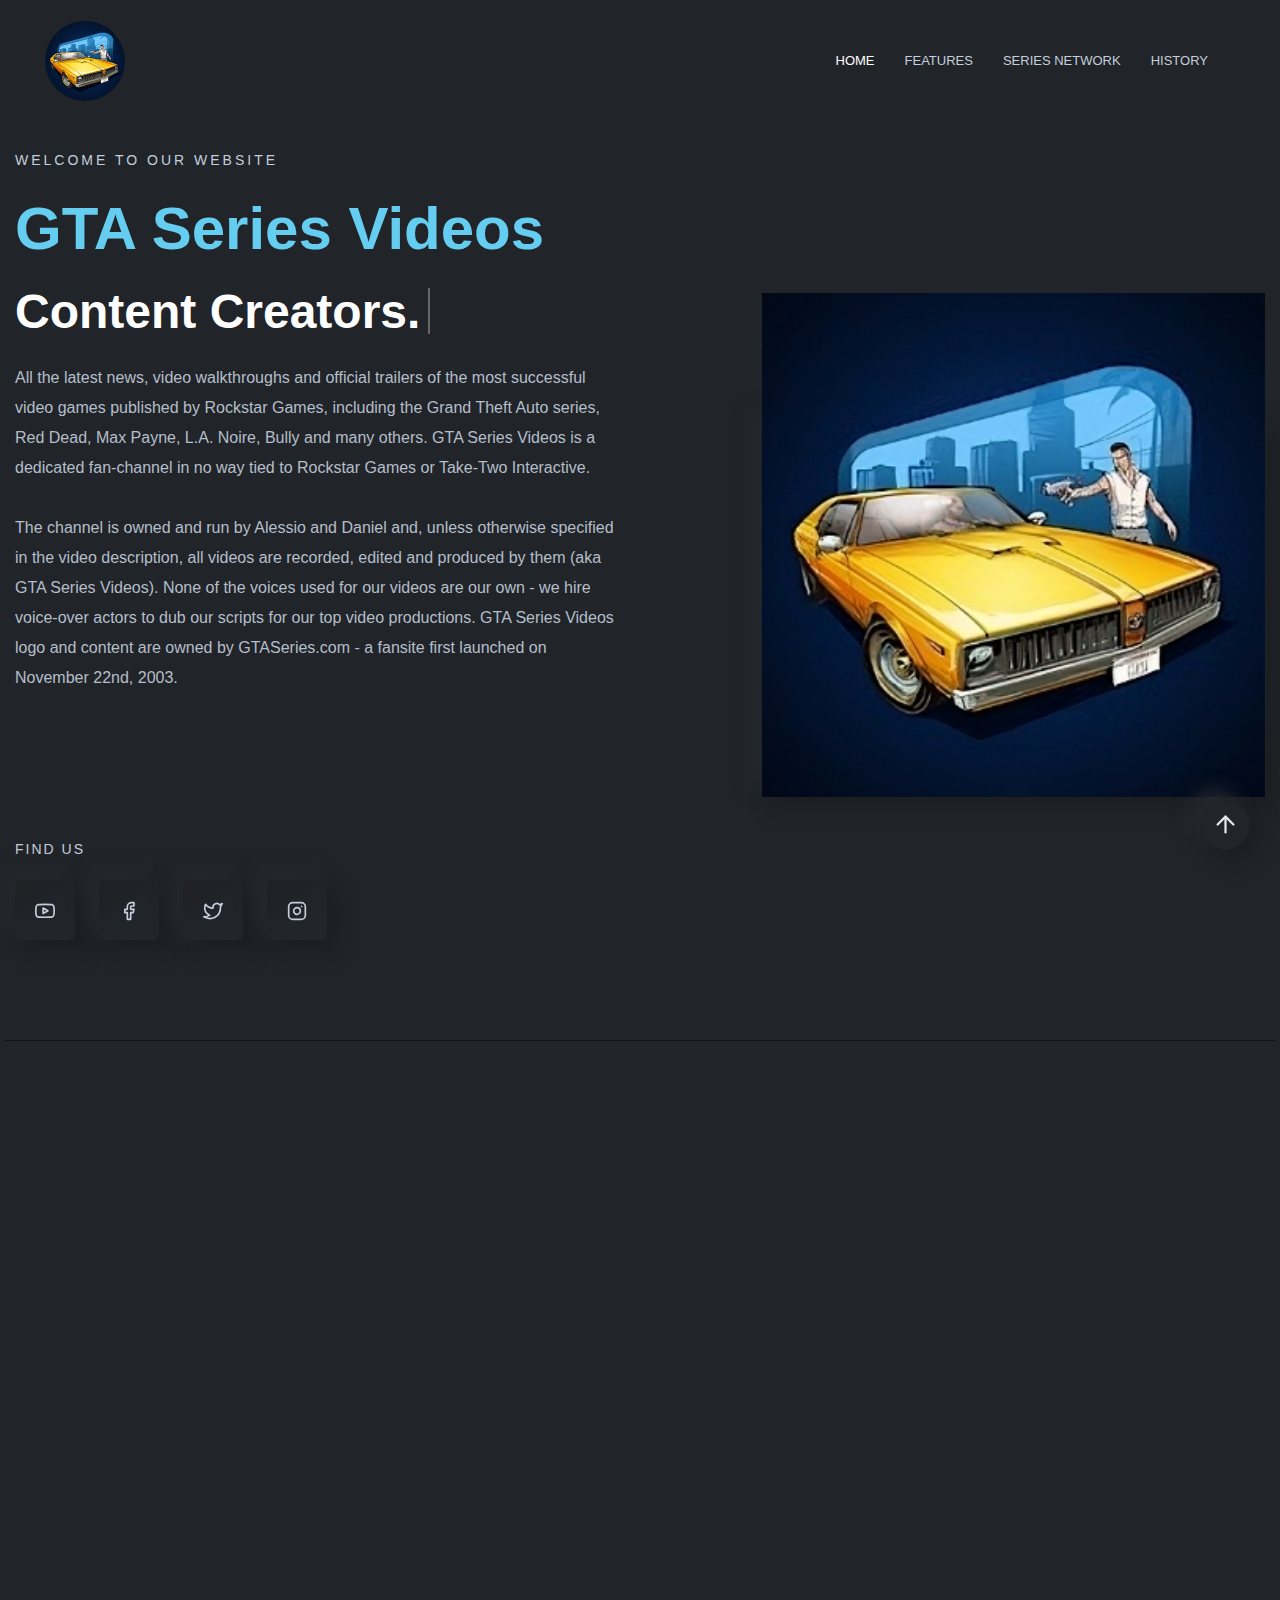
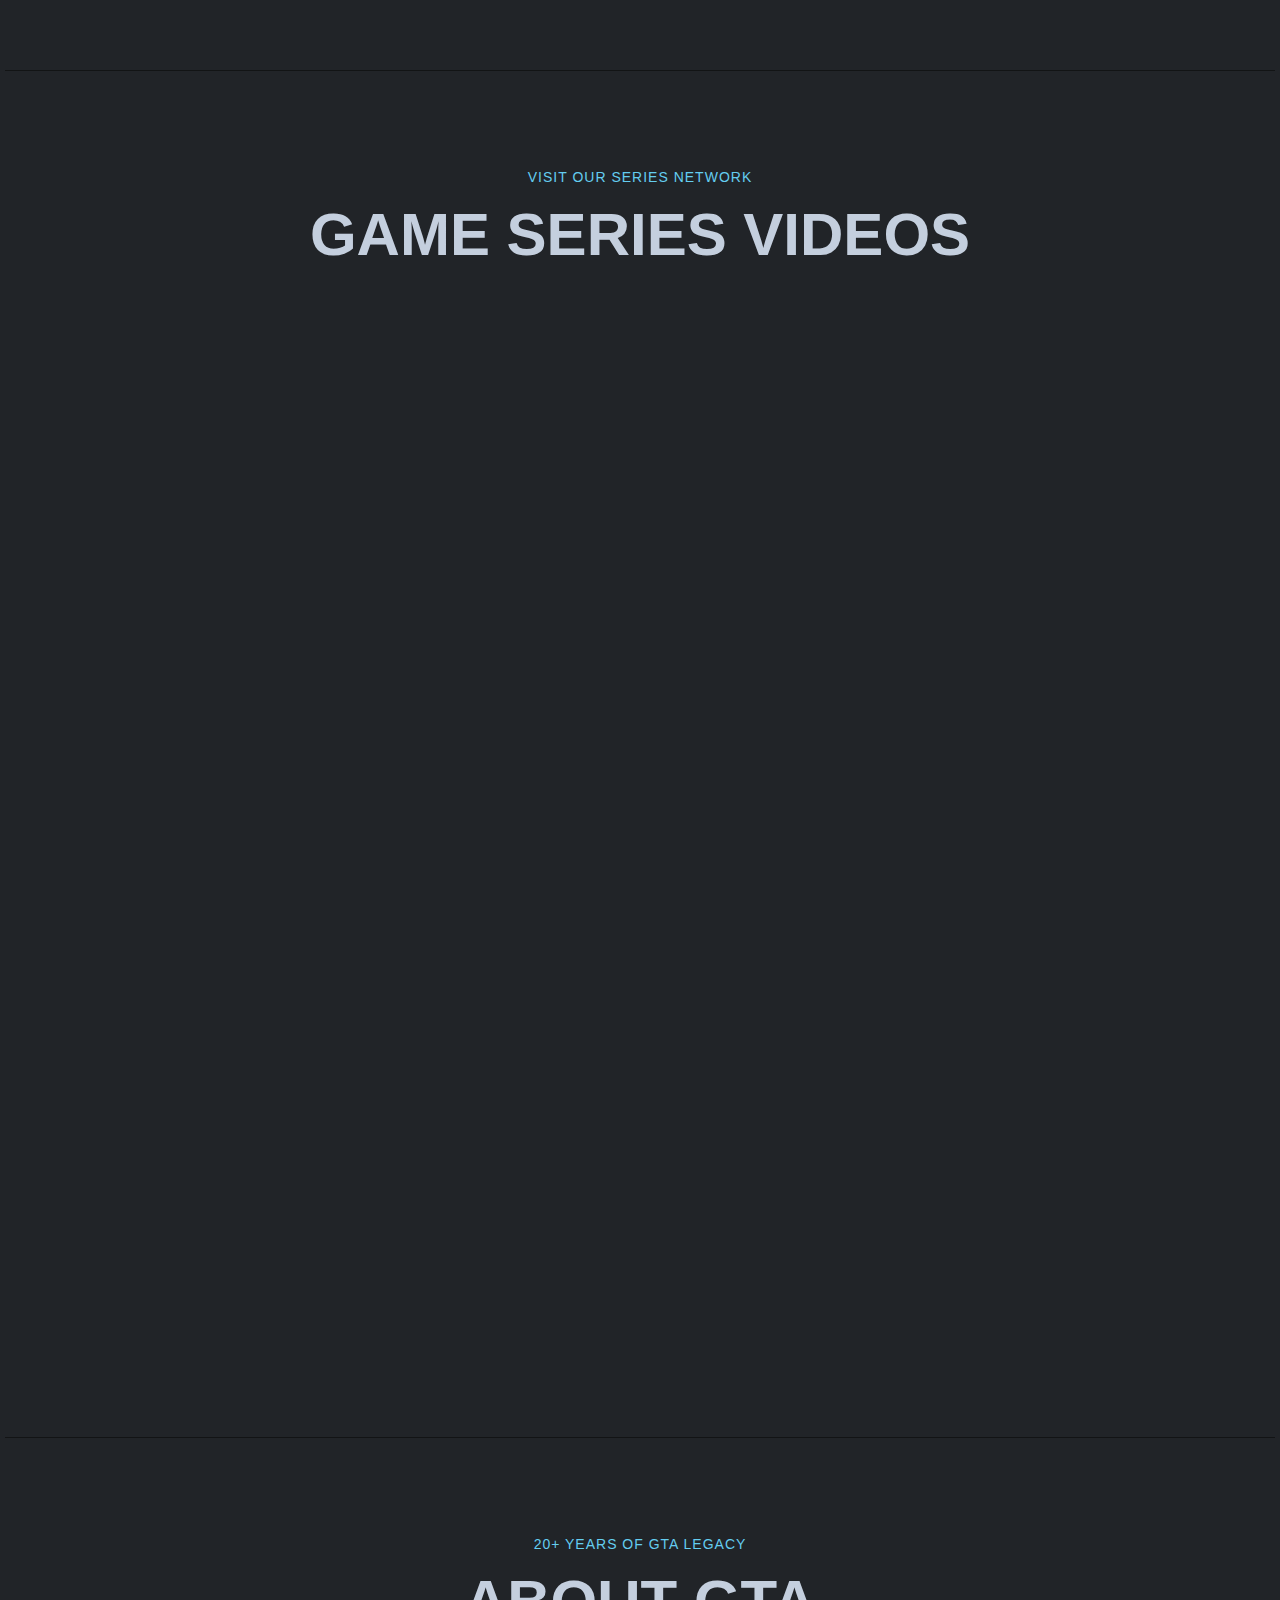
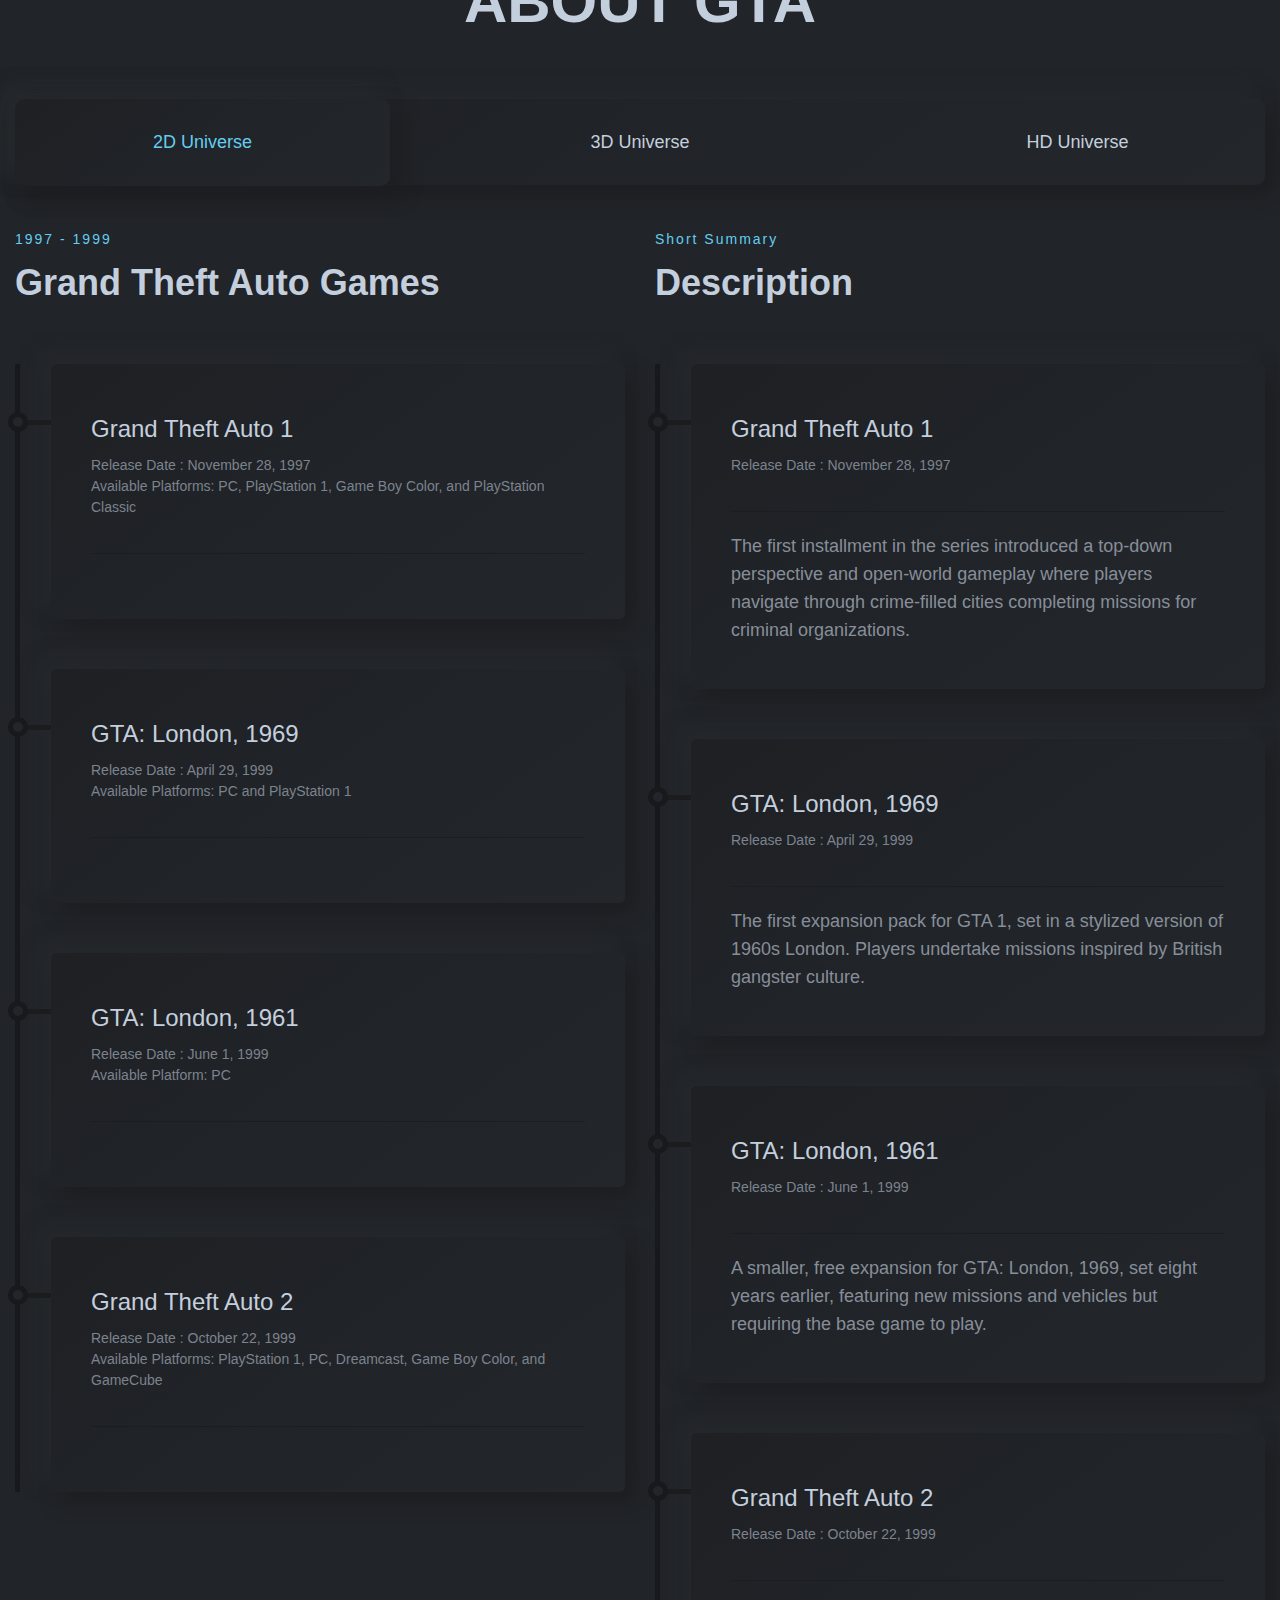
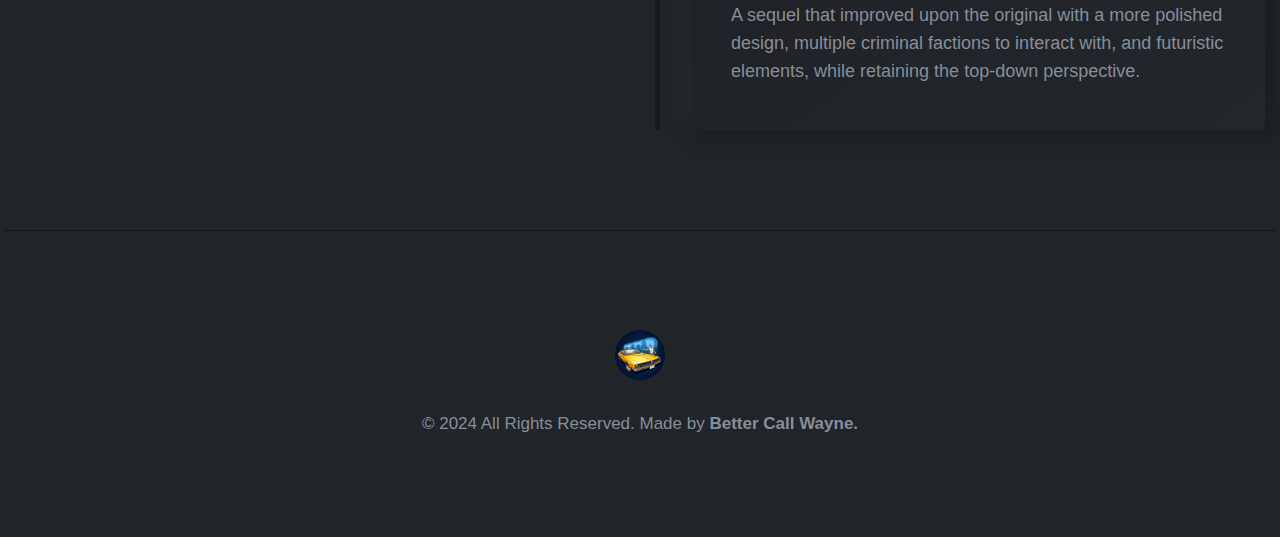
==== commit 7e1da63a: "UPDATE" ====
--- a/index.html
+++ b/index.html
@@ -37,7 +37,7 @@
                             <li class="nav-item"><a class="nav-link smoth-animation active" href="#home">Home</a></li>
                             <li class="nav-item"><a class="nav-link smoth-animation" href="#features">Features</a></li>
                             <li class="nav-item"><a class="nav-link smoth-animation" href="#portfolio">Series Network</a></li>
-                            <li class="nav-item"><a class="nav-link smoth-animation" href="#resume">About</a></li>
+                            <li class="nav-item"><a class="nav-link smoth-animation" href="#resume">History</a></li>
                         </ul>
                     </nav>
                     <div class="header-right">
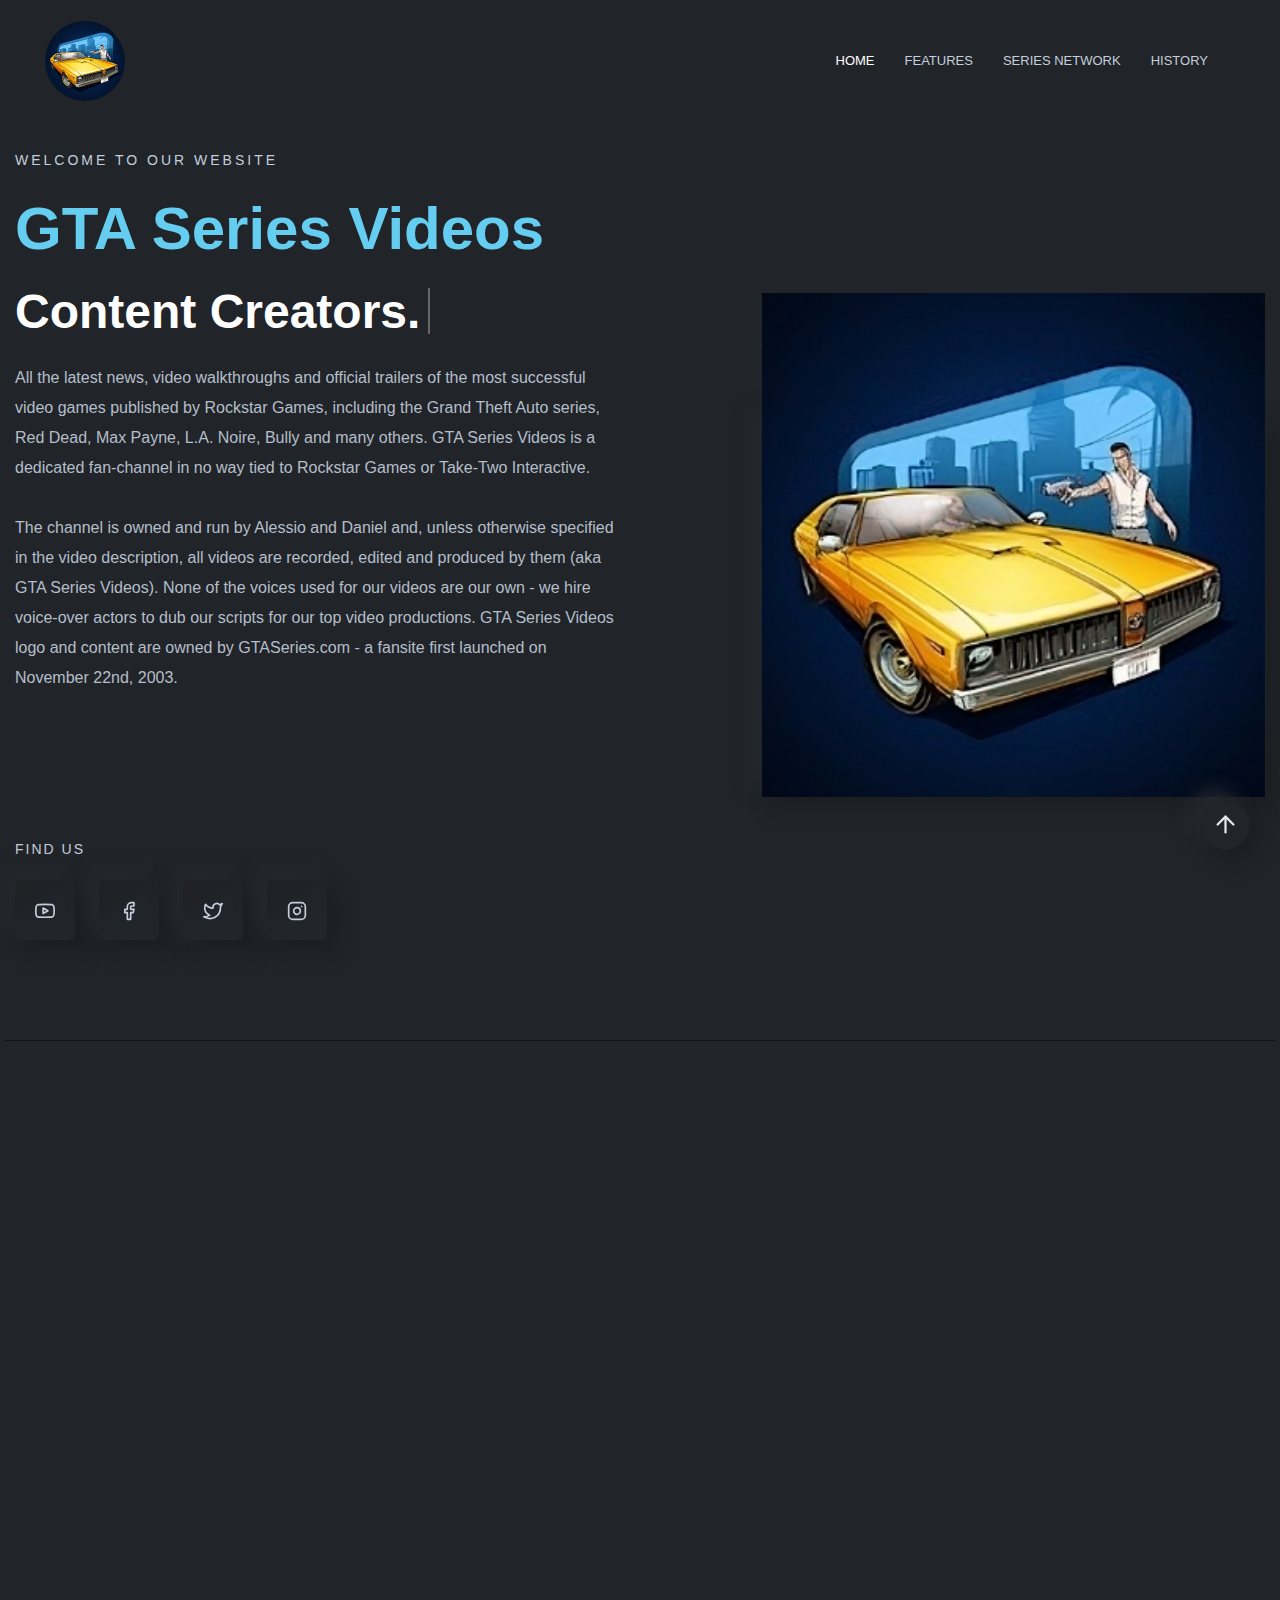
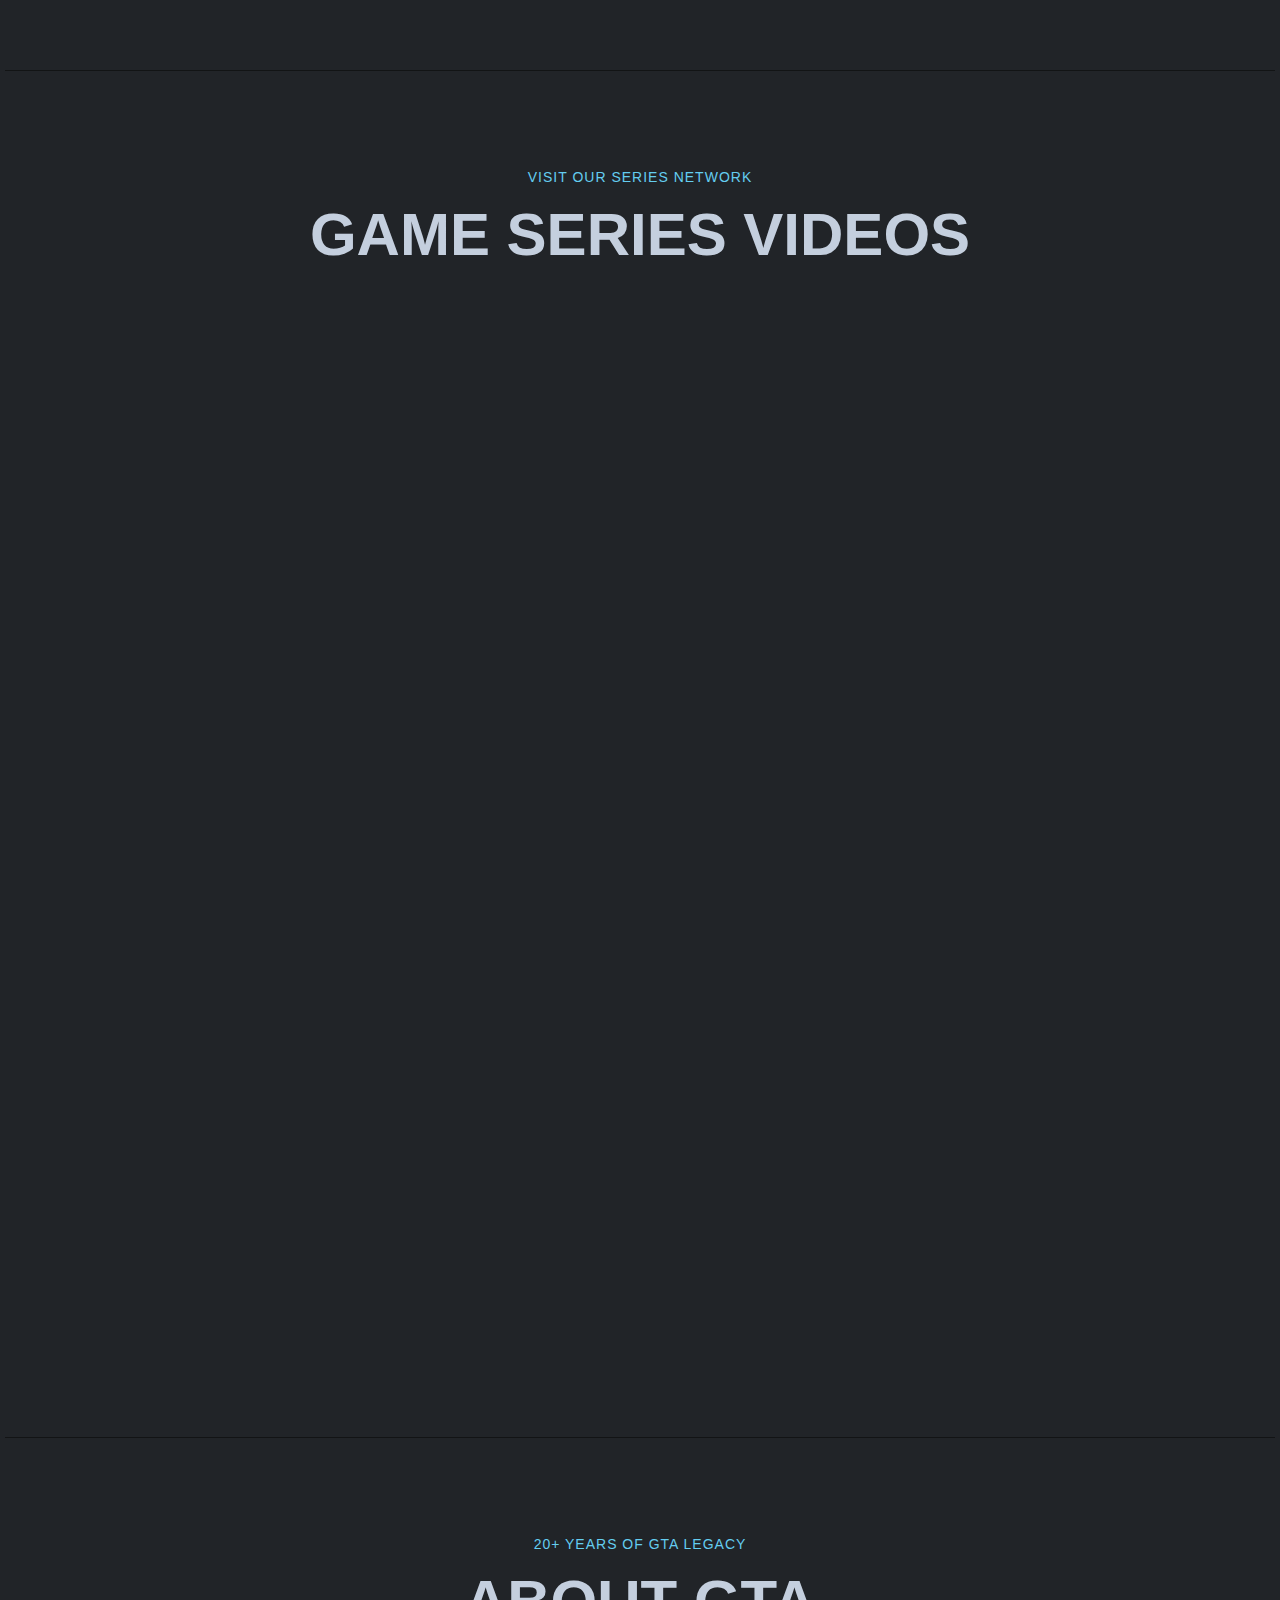
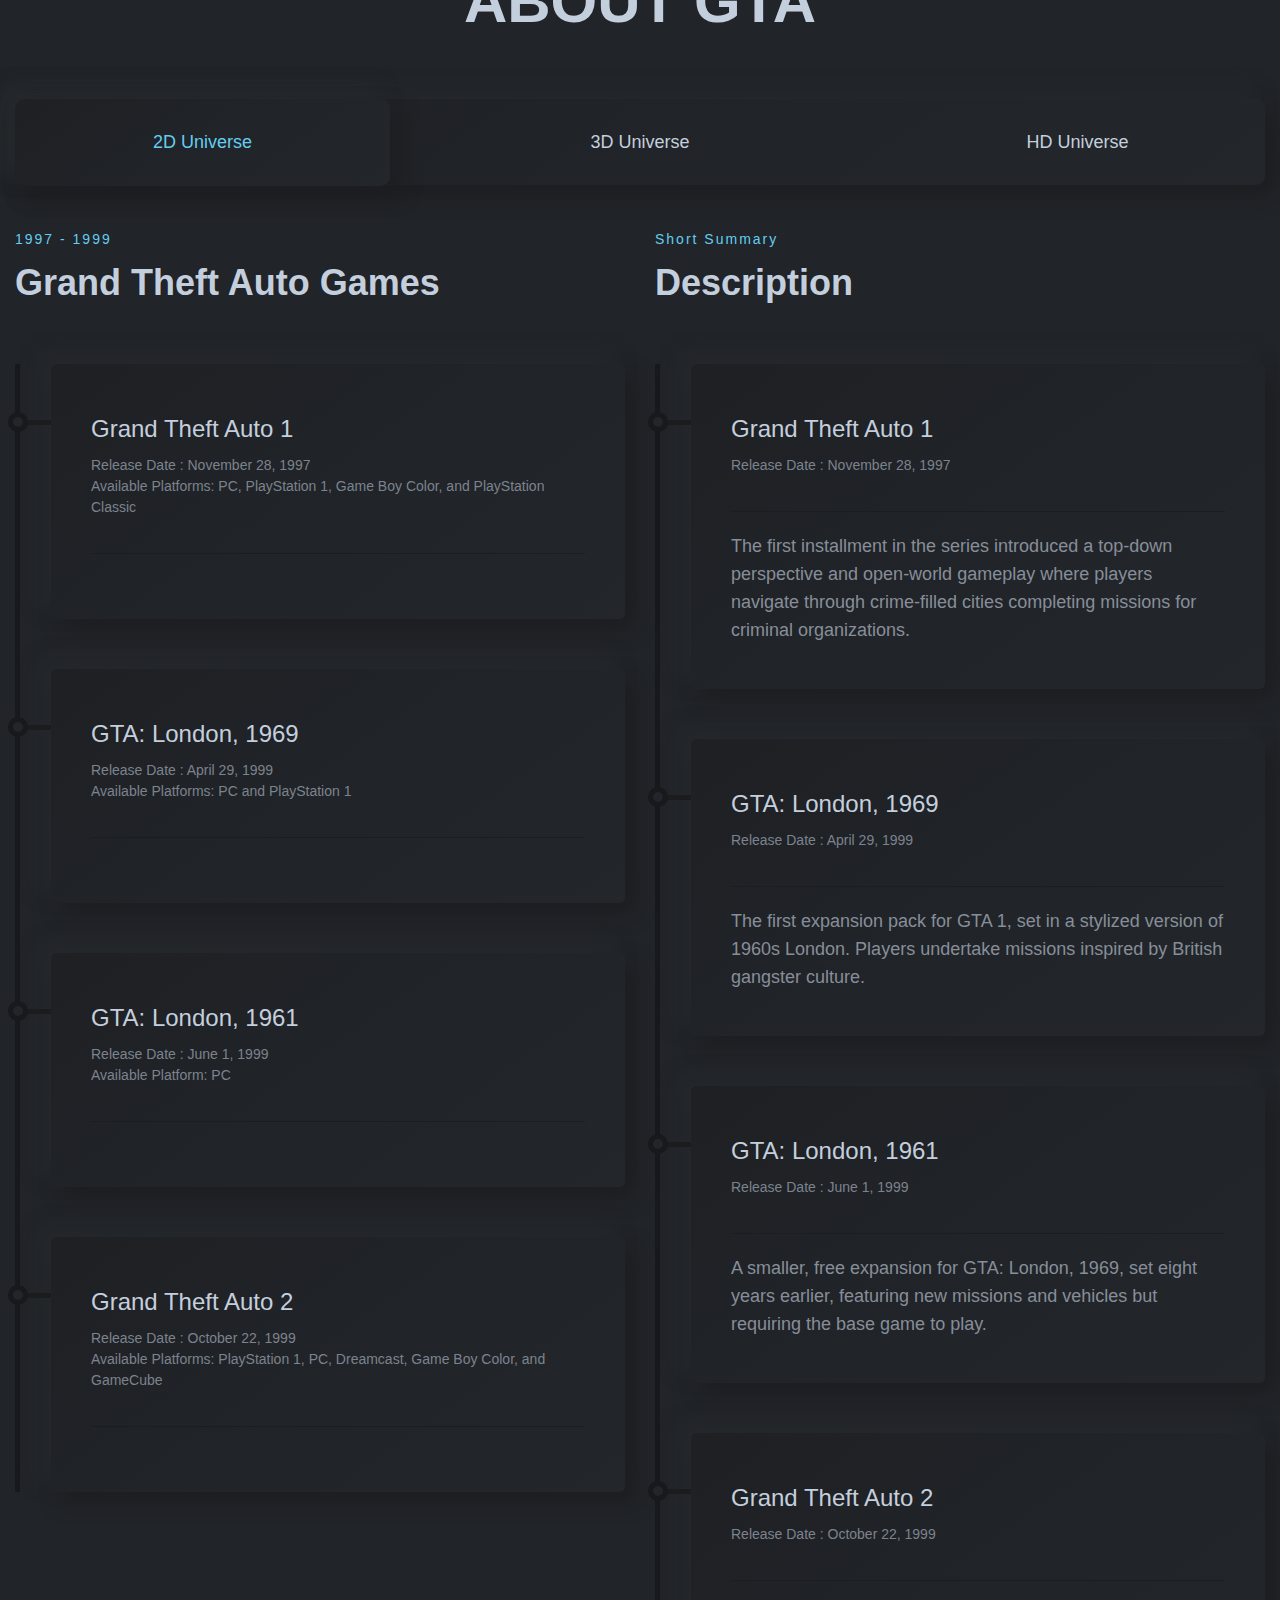
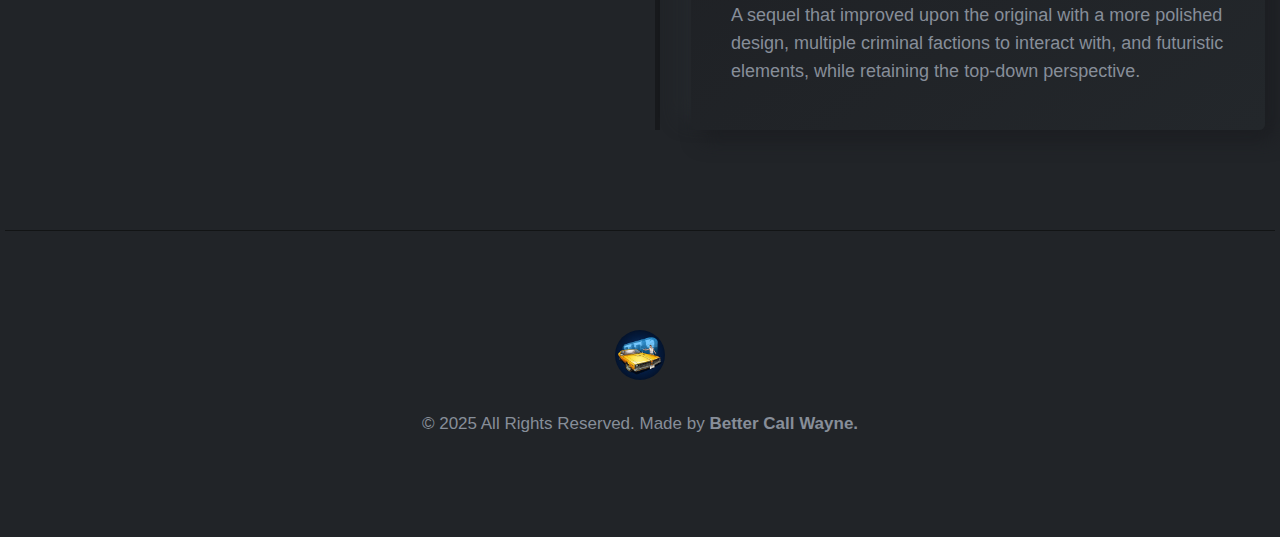
==== commit 8e121a74: "Update year" ====
--- a/index.html
+++ b/index.html
@@ -2067,7 +2067,7 @@
                             </a>
                         </div>
 
-                        <p class="description mt--30">© 2024 All Rights Reserved. Made by <a href=""></a><b>Better Call Wayne.</b><a target="_blank"></a></p>
+                        <p class="description mt--30">© 2025 All Rights Reserved. Made by <a href=""></a><b>Better Call Wayne.</b><a target="_blank"></a></p>
                     </div>
                 </div>
             </div>
